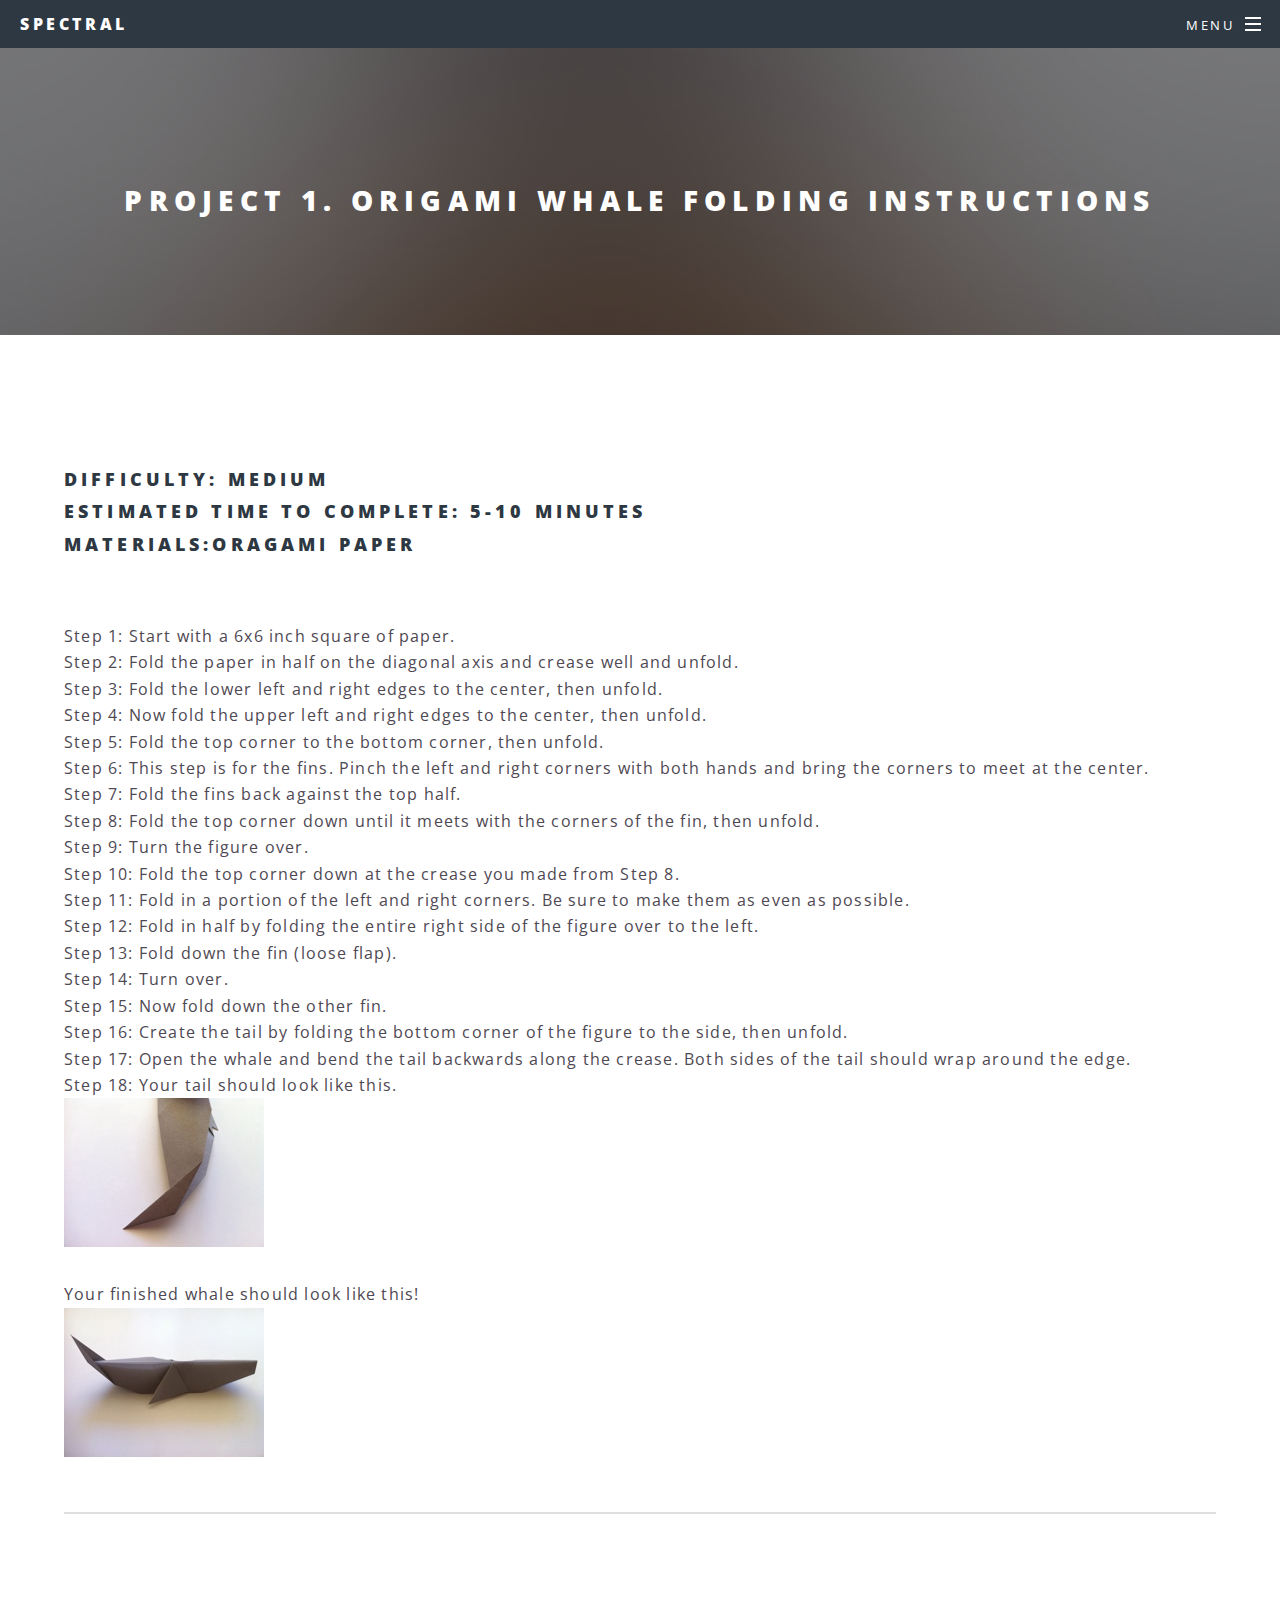
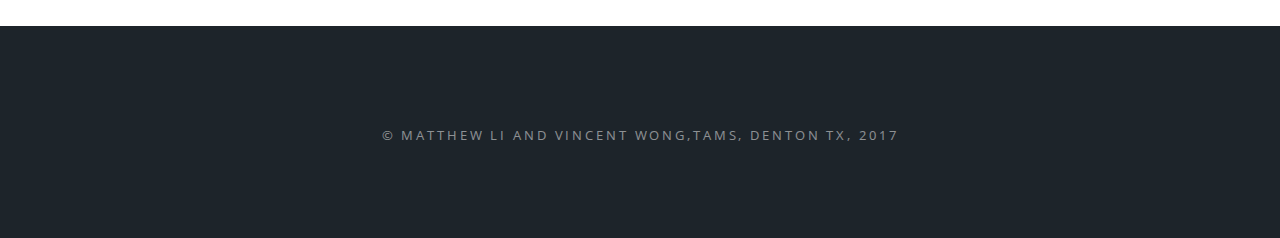
==== project1.html @ 9d2336a2 "plswork" ====
<!DOCTYPE HTML>

<html>
	<head>
		<title>Project 1</title>
		<meta charset="utf-8" />
		<meta name="viewport" content="width=device-width, initial-scale=1" />
		<!--[if lte IE 8]><script src="assets/js/ie/html5shiv.js"></script><![endif]-->
		<link rel="stylesheet" href="assets/css/main.css" />
		<!--[if lte IE 8]><link rel="stylesheet" href="assets/css/ie8.css" /><![endif]-->
		<!--[if lte IE 9]><link rel="stylesheet" href="assets/css/ie9.css" /><![endif]-->
	</head>
	<body>

		<!-- Page Wrapper -->
			<div id="page-wrapper">

				<!-- Header -->
					<header id="header">
						<h1><a href="index.html">Spectral</a></h1>
						<nav id="nav">
							<ul>
								<li class="special">
									<a href="#menu" class="menuToggle"><span>Menu</span></a>
									<div id="menu">
										<ul>
											<li><a href="index.html">Home</a></li>
											<li><a href="project1.html">project 1</a></li>
											<li><a href="project2.html">project 2</a></li>
											<li><a href="project3.html">project 3</a></li>
											<li><a href="project4.html">project 4</a></li>
											<li><a href="project5.html">project 5</a></li>
										</ul>
									</div>
								</li>
							</ul>
						</nav>
					</header>

				<!-- Main -->
					<article id="main">
						<header>
							<h2>Project 1. Origami Whale Folding Instructions</h2>
							
						</header>
						<section class="wrapper style5">
							<div class="inner">

								<h3><p> 
						<br>Difficulty: Medium 
						<br>Estimated time to Complete: 5-10 Minutes
						<br>Materials:Oragami Paper</p></h3>
								
						<br>Step 1: Start with a 6x6 inch square of paper. 
						<br>Step 2: Fold the paper in half on the diagonal axis and crease well and unfold.
						<br>Step 3: Fold the lower left and right edges to the center, then unfold.
						<br>Step 4: Now fold the upper left and right edges to the center, then unfold.
						<br>Step 5: Fold the top corner to the bottom corner, then unfold.
						<br>Step 6: This step is for the fins. Pinch the left and right corners with both hands and bring the corners to meet at the center.
						<br>Step 7: Fold the fins back against the top half.
						<br>Step 8: Fold the top corner down until it meets with the corners of the fin, then unfold.
						<br>Step 9: Turn the figure over.
						<br>Step 10: Fold the top corner down at the crease you made from Step 8.
						<br>Step 11: Fold in a portion of the left and right corners. Be sure to make them as even as possible.
						<br>Step 12: Fold in half by folding the entire right side of the figure over to the left.
						<br>Step 13: Fold down the fin (loose flap).
						<br>Step 14: Turn over.
						<br>Step 15: Now fold down the other fin.
						<br>Step 16: Create the tail by folding the bottom corner of the figure to the side, then unfold.
						<br>Step 17:  Open the whale and bend the tail backwards along the crease. Both sides of the tail should wrap around the edge.
						<br>Step 18: Your tail should look like this.
						<br><img src="images/whale18.png"></br>
						<br>Your finished whale should look like this!
						<br><img src="images/whale19.png">
</p>

								<hr />

								
							</div>
						</section>
					</article>

				<!-- Footer -->
					<footer id="footer">
						
						<ul class="copyright">
							<li>&copy; Matthew Li and Vincent Wong,TAMS, Denton TX, 2017</li>
						</ul>
					</footer>

			</div>

		<!-- Scripts -->
			<script src="assets/js/jquery.min.js"></script>
			<script src="assets/js/jquery.scrollex.min.js"></script>
			<script src="assets/js/jquery.scrolly.min.js"></script>
			<script src="assets/js/skel.min.js"></script>
			<script src="assets/js/util.js"></script>
			<!--[if lte IE 8]><script src="assets/js/ie/respond.min.js"></script><![endif]-->
			<script src="assets/js/main.js"></script>

	</body>
</html>
---- assets/css/main.css ----
@import url(font-awesome.min.css);
@import url("https://fonts.googleapis.com/css?family=Open+Sans:400,400italic,600,600italic,800,800italic");

/*
	Spectral by HTML5 UP
	html5up.net | @ajlkn
	Free for personal and commercial use under the CCA 3.0 license (html5up.net/license)
*/

/* Reset */

	html, body, div, span, applet, object, iframe, h1, h2, h3, h4, h5, h6, p, blockquote, pre, a, abbr, acronym, address, big, cite, code, del, dfn, em, img, ins, kbd, q, s, samp, small, strike, strong, sub, sup, tt, var, b, u, i, center, dl, dt, dd, ol, ul, li, fieldset, form, label, legend, table, caption, tbody, tfoot, thead, tr, th, td, article, aside, canvas, details, embed, figure, figcaption, footer, header, hgroup, menu, nav, output, ruby, section, summary, time, mark, audio, video {
		margin: 0;
		padding: 0;
		border: 0;
		font-size: 100%;
		font: inherit;
		vertical-align: baseline;
	}

	article, aside, details, figcaption, figure, footer, header, hgroup, menu, nav, section {
		display: block;
	}

	body {
		line-height: 1;
	}

	ol, ul {
		list-style: none;
	}

	blockquote, q {
		quotes: none;
	}

	blockquote:before, blockquote:after, q:before, q:after {
		content: '';
		content: none;
	}

	table {
		border-collapse: collapse;
		border-spacing: 0;
	}

	body {
		-webkit-text-size-adjust: none;
	}

/* Box Model */

	*, *:before, *:after {
		-moz-box-sizing: border-box;
		-webkit-box-sizing: border-box;
		box-sizing: border-box;
	}

/* Grid */

	.row {
		border-bottom: solid 1px transparent;
		-moz-box-sizing: border-box;
		-webkit-box-sizing: border-box;
		box-sizing: border-box;
	}

	.row > * {
		float: left;
		-moz-box-sizing: border-box;
		-webkit-box-sizing: border-box;
		box-sizing: border-box;
	}

	.row:after, .row:before {
		content: '';
		display: block;
		clear: both;
		height: 0;
	}

	.row.uniform > * > :first-child {
		margin-top: 0;
	}

	.row.uniform > * > :last-child {
		margin-bottom: 0;
	}

	.row.\30 \25 > * {
		padding: 0 0 0 0em;
	}

	.row.\30 \25 {
		margin: 0 0 -1px 0em;
	}

	.row.uniform.\30 \25 > * {
		padding: 0em 0 0 0em;
	}

	.row.uniform.\30 \25 {
		margin: 0em 0 -1px 0em;
	}

	.row > * {
		padding: 0 0 0 1.5em;
	}

	.row {
		margin: 0 0 -1px -1.5em;
	}

	.row.uniform > * {
		padding: 1.5em 0 0 1.5em;
	}

	.row.uniform {
		margin: -1.5em 0 -1px -1.5em;
	}

	.row.\32 00\25 > * {
		padding: 0 0 0 3em;
	}

	.row.\32 00\25 {
		margin: 0 0 -1px -3em;
	}

	.row.uniform.\32 00\25 > * {
		padding: 3em 0 0 3em;
	}

	.row.uniform.\32 00\25 {
		margin: -3em 0 -1px -3em;
	}

	.row.\31 50\25 > * {
		padding: 0 0 0 2.25em;
	}

	.row.\31 50\25 {
		margin: 0 0 -1px -2.25em;
	}

	.row.uniform.\31 50\25 > * {
		padding: 2.25em 0 0 2.25em;
	}

	.row.uniform.\31 50\25 {
		margin: -2.25em 0 -1px -2.25em;
	}

	.row.\35 0\25 > * {
		padding: 0 0 0 0.75em;
	}

	.row.\35 0\25 {
		margin: 0 0 -1px -0.75em;
	}

	.row.uniform.\35 0\25 > * {
		padding: 0.75em 0 0 0.75em;
	}

	.row.uniform.\35 0\25 {
		margin: -0.75em 0 -1px -0.75em;
	}

	.row.\32 5\25 > * {
		padding: 0 0 0 0.375em;
	}

	.row.\32 5\25 {
		margin: 0 0 -1px -0.375em;
	}

	.row.uniform.\32 5\25 > * {
		padding: 0.375em 0 0 0.375em;
	}

	.row.uniform.\32 5\25 {
		margin: -0.375em 0 -1px -0.375em;
	}

	.\31 2u, .\31 2u\24 {
		width: 100%;
		clear: none;
		margin-left: 0;
	}

	.\31 1u, .\31 1u\24 {
		width: 91.6666666667%;
		clear: none;
		margin-left: 0;
	}

	.\31 0u, .\31 0u\24 {
		width: 83.3333333333%;
		clear: none;
		margin-left: 0;
	}

	.\39 u, .\39 u\24 {
		width: 75%;
		clear: none;
		margin-left: 0;
	}

	.\38 u, .\38 u\24 {
		width: 66.6666666667%;
		clear: none;
		margin-left: 0;
	}

	.\37 u, .\37 u\24 {
		width: 58.3333333333%;
		clear: none;
		margin-left: 0;
	}

	.\36 u, .\36 u\24 {
		width: 50%;
		clear: none;
		margin-left: 0;
	}

	.\35 u, .\35 u\24 {
		width: 41.6666666667%;
		clear: none;
		margin-left: 0;
	}

	.\34 u, .\34 u\24 {
		width: 33.3333333333%;
		clear: none;
		margin-left: 0;
	}

	.\33 u, .\33 u\24 {
		width: 25%;
		clear: none;
		margin-left: 0;
	}

	.\32 u, .\32 u\24 {
		width: 16.6666666667%;
		clear: none;
		margin-left: 0;
	}

	.\31 u, .\31 u\24 {
		width: 8.3333333333%;
		clear: none;
		margin-left: 0;
	}

	.\31 2u\24 + *,
	.\31 1u\24 + *,
	.\31 0u\24 + *,
	.\39 u\24 + *,
	.\38 u\24 + *,
	.\37 u\24 + *,
	.\36 u\24 + *,
	.\35 u\24 + *,
	.\34 u\24 + *,
	.\33 u\24 + *,
	.\32 u\24 + *,
	.\31 u\24 + * {
		clear: left;
	}

	.\-11u {
		margin-left: 91.66667%;
	}

	.\-10u {
		margin-left: 83.33333%;
	}

	.\-9u {
		margin-left: 75%;
	}

	.\-8u {
		margin-left: 66.66667%;
	}

	.\-7u {
		margin-left: 58.33333%;
	}

	.\-6u {
		margin-left: 50%;
	}

	.\-5u {
		margin-left: 41.66667%;
	}

	.\-4u {
		margin-left: 33.33333%;
	}

	.\-3u {
		margin-left: 25%;
	}

	.\-2u {
		margin-left: 16.66667%;
	}

	.\-1u {
		margin-left: 8.33333%;
	}

	@media screen and (max-width: 1680px) {

		.row > * {
			padding: 0 0 0 1.5em;
		}

		.row {
			margin: 0 0 -1px -1.5em;
		}

		.row.uniform > * {
			padding: 1.5em 0 0 1.5em;
		}

		.row.uniform {
			margin: -1.5em 0 -1px -1.5em;
		}

		.row.\32 00\25 > * {
			padding: 0 0 0 3em;
		}

		.row.\32 00\25 {
			margin: 0 0 -1px -3em;
		}

		.row.uniform.\32 00\25 > * {
			padding: 3em 0 0 3em;
		}

		.row.uniform.\32 00\25 {
			margin: -3em 0 -1px -3em;
		}

		.row.\31 50\25 > * {
			padding: 0 0 0 2.25em;
		}

		.row.\31 50\25 {
			margin: 0 0 -1px -2.25em;
		}

		.row.uniform.\31 50\25 > * {
			padding: 2.25em 0 0 2.25em;
		}

		.row.uniform.\31 50\25 {
			margin: -2.25em 0 -1px -2.25em;
		}

		.row.\35 0\25 > * {
			padding: 0 0 0 0.75em;
		}

		.row.\35 0\25 {
			margin: 0 0 -1px -0.75em;
		}

		.row.uniform.\35 0\25 > * {
			padding: 0.75em 0 0 0.75em;
		}

		.row.uniform.\35 0\25 {
			margin: -0.75em 0 -1px -0.75em;
		}

		.row.\32 5\25 > * {
			padding: 0 0 0 0.375em;
		}

		.row.\32 5\25 {
			margin: 0 0 -1px -0.375em;
		}

		.row.uniform.\32 5\25 > * {
			padding: 0.375em 0 0 0.375em;
		}

		.row.uniform.\32 5\25 {
			margin: -0.375em 0 -1px -0.375em;
		}

		.\31 2u\28xlarge\29, .\31 2u\24\28xlarge\29 {
			width: 100%;
			clear: none;
			margin-left: 0;
		}

		.\31 1u\28xlarge\29, .\31 1u\24\28xlarge\29 {
			width: 91.6666666667%;
			clear: none;
			margin-left: 0;
		}

		.\31 0u\28xlarge\29, .\31 0u\24\28xlarge\29 {
			width: 83.3333333333%;
			clear: none;
			margin-left: 0;
		}

		.\39 u\28xlarge\29, .\39 u\24\28xlarge\29 {
			width: 75%;
			clear: none;
			margin-left: 0;
		}

		.\38 u\28xlarge\29, .\38 u\24\28xlarge\29 {
			width: 66.6666666667%;
			clear: none;
			margin-left: 0;
		}

		.\37 u\28xlarge\29, .\37 u\24\28xlarge\29 {
			width: 58.3333333333%;
			clear: none;
			margin-left: 0;
		}

		.\36 u\28xlarge\29, .\36 u\24\28xlarge\29 {
			width: 50%;
			clear: none;
			margin-left: 0;
		}

		.\35 u\28xlarge\29, .\35 u\24\28xlarge\29 {
			width: 41.6666666667%;
			clear: none;
			margin-left: 0;
		}

		.\34 u\28xlarge\29, .\34 u\24\28xlarge\29 {
			width: 33.3333333333%;
			clear: none;
			margin-left: 0;
		}

		.\33 u\28xlarge\29, .\33 u\24\28xlarge\29 {
			width: 25%;
			clear: none;
			margin-left: 0;
		}

		.\32 u\28xlarge\29, .\32 u\24\28xlarge\29 {
			width: 16.6666666667%;
			clear: none;
			margin-left: 0;
		}

		.\31 u\28xlarge\29, .\31 u\24\28xlarge\29 {
			width: 8.3333333333%;
			clear: none;
			margin-left: 0;
		}

		.\31 2u\24\28xlarge\29 + *,
		.\31 1u\24\28xlarge\29 + *,
		.\31 0u\24\28xlarge\29 + *,
		.\39 u\24\28xlarge\29 + *,
		.\38 u\24\28xlarge\29 + *,
		.\37 u\24\28xlarge\29 + *,
		.\36 u\24\28xlarge\29 + *,
		.\35 u\24\28xlarge\29 + *,
		.\34 u\24\28xlarge\29 + *,
		.\33 u\24\28xlarge\29 + *,
		.\32 u\24\28xlarge\29 + *,
		.\31 u\24\28xlarge\29 + * {
			clear: left;
		}

		.\-11u\28xlarge\29 {
			margin-left: 91.66667%;
		}

		.\-10u\28xlarge\29 {
			margin-left: 83.33333%;
		}

		.\-9u\28xlarge\29 {
			margin-left: 75%;
		}

		.\-8u\28xlarge\29 {
			margin-left: 66.66667%;
		}

		.\-7u\28xlarge\29 {
			margin-left: 58.33333%;
		}

		.\-6u\28xlarge\29 {
			margin-left: 50%;
		}

		.\-5u\28xlarge\29 {
			margin-left: 41.66667%;
		}

		.\-4u\28xlarge\29 {
			margin-left: 33.33333%;
		}

		.\-3u\28xlarge\29 {
			margin-left: 25%;
		}

		.\-2u\28xlarge\29 {
			margin-left: 16.66667%;
		}

		.\-1u\28xlarge\29 {
			margin-left: 8.33333%;
		}

	}

	@media screen and (max-width: 1280px) {

		.row > * {
			padding: 0 0 0 1.5em;
		}

		.row {
			margin: 0 0 -1px -1.5em;
		}

		.row.uniform > * {
			padding: 1.5em 0 0 1.5em;
		}

		.row.uniform {
			margin: -1.5em 0 -1px -1.5em;
		}

		.row.\32 00\25 > * {
			padding: 0 0 0 3em;
		}

		.row.\32 00\25 {
			margin: 0 0 -1px -3em;
		}

		.row.uniform.\32 00\25 > * {
			padding: 3em 0 0 3em;
		}

		.row.uniform.\32 00\25 {
			margin: -3em 0 -1px -3em;
		}

		.row.\31 50\25 > * {
			padding: 0 0 0 2.25em;
		}

		.row.\31 50\25 {
			margin: 0 0 -1px -2.25em;
		}

		.row.uniform.\31 50\25 > * {
			padding: 2.25em 0 0 2.25em;
		}

		.row.uniform.\31 50\25 {
			margin: -2.25em 0 -1px -2.25em;
		}

		.row.\35 0\25 > * {
			padding: 0 0 0 0.75em;
		}

		.row.\35 0\25 {
			margin: 0 0 -1px -0.75em;
		}

		.row.uniform.\35 0\25 > * {
			padding: 0.75em 0 0 0.75em;
		}

		.row.uniform.\35 0\25 {
			margin: -0.75em 0 -1px -0.75em;
		}

		.row.\32 5\25 > * {
			padding: 0 0 0 0.375em;
		}

		.row.\32 5\25 {
			margin: 0 0 -1px -0.375em;
		}

		.row.uniform.\32 5\25 > * {
			padding: 0.375em 0 0 0.375em;
		}

		.row.uniform.\32 5\25 {
			margin: -0.375em 0 -1px -0.375em;
		}

		.\31 2u\28large\29, .\31 2u\24\28large\29 {
			width: 100%;
			clear: none;
			margin-left: 0;
		}

		.\31 1u\28large\29, .\31 1u\24\28large\29 {
			width: 91.6666666667%;
			clear: none;
			margin-left: 0;
		}

		.\31 0u\28large\29, .\31 0u\24\28large\29 {
			width: 83.3333333333%;
			clear: none;
			margin-left: 0;
		}

		.\39 u\28large\29, .\39 u\24\28large\29 {
			width: 75%;
			clear: none;
			margin-left: 0;
		}

		.\38 u\28large\29, .\38 u\24\28large\29 {
			width: 66.6666666667%;
			clear: none;
			margin-left: 0;
		}

		.\37 u\28large\29, .\37 u\24\28large\29 {
			width: 58.3333333333%;
			clear: none;
			margin-left: 0;
		}

		.\36 u\28large\29, .\36 u\24\28large\29 {
			width: 50%;
			clear: none;
			margin-left: 0;
		}

		.\35 u\28large\29, .\35 u\24\28large\29 {
			width: 41.6666666667%;
			clear: none;
			margin-left: 0;
		}

		.\34 u\28large\29, .\34 u\24\28large\29 {
			width: 33.3333333333%;
			clear: none;
			margin-left: 0;
		}

		.\33 u\28large\29, .\33 u\24\28large\29 {
			width: 25%;
			clear: none;
			margin-left: 0;
		}

		.\32 u\28large\29, .\32 u\24\28large\29 {
			width: 16.6666666667%;
			clear: none;
			margin-left: 0;
		}

		.\31 u\28large\29, .\31 u\24\28large\29 {
			width: 8.3333333333%;
			clear: none;
			margin-left: 0;
		}

		.\31 2u\24\28large\29 + *,
		.\31 1u\24\28large\29 + *,
		.\31 0u\24\28large\29 + *,
		.\39 u\24\28large\29 + *,
		.\38 u\24\28large\29 + *,
		.\37 u\24\28large\29 + *,
		.\36 u\24\28large\29 + *,
		.\35 u\24\28large\29 + *,
		.\34 u\24\28large\29 + *,
		.\33 u\24\28large\29 + *,
		.\32 u\24\28large\29 + *,
		.\31 u\24\28large\29 + * {
			clear: left;
		}

		.\-11u\28large\29 {
			margin-left: 91.66667%;
		}

		.\-10u\28large\29 {
			margin-left: 83.33333%;
		}

		.\-9u\28large\29 {
			margin-left: 75%;
		}

		.\-8u\28large\29 {
			margin-left: 66.66667%;
		}

		.\-7u\28large\29 {
			margin-left: 58.33333%;
		}

		.\-6u\28large\29 {
			margin-left: 50%;
		}

		.\-5u\28large\29 {
			margin-left: 41.66667%;
		}

		.\-4u\28large\29 {
			margin-left: 33.33333%;
		}

		.\-3u\28large\29 {
			margin-left: 25%;
		}

		.\-2u\28large\29 {
			margin-left: 16.66667%;
		}

		.\-1u\28large\29 {
			margin-left: 8.33333%;
		}

	}

	@media screen and (max-width: 980px) {

		.row > * {
			padding: 0 0 0 1.5em;
		}

		.row {
			margin: 0 0 -1px -1.5em;
		}

		.row.uniform > * {
			padding: 1.5em 0 0 1.5em;
		}

		.row.uniform {
			margin: -1.5em 0 -1px -1.5em;
		}

		.row.\32 00\25 > * {
			padding: 0 0 0 3em;
		}

		.row.\32 00\25 {
			margin: 0 0 -1px -3em;
		}

		.row.uniform.\32 00\25 > * {
			padding: 3em 0 0 3em;
		}

		.row.uniform.\32 00\25 {
			margin: -3em 0 -1px -3em;
		}

		.row.\31 50\25 > * {
			padding: 0 0 0 2.25em;
		}

		.row.\31 50\25 {
			margin: 0 0 -1px -2.25em;
		}

		.row.uniform.\31 50\25 > * {
			padding: 2.25em 0 0 2.25em;
		}

		.row.uniform.\31 50\25 {
			margin: -2.25em 0 -1px -2.25em;
		}

		.row.\35 0\25 > * {
			padding: 0 0 0 0.75em;
		}

		.row.\35 0\25 {
			margin: 0 0 -1px -0.75em;
		}

		.row.uniform.\35 0\25 > * {
			padding: 0.75em 0 0 0.75em;
		}

		.row.uniform.\35 0\25 {
			margin: -0.75em 0 -1px -0.75em;
		}

		.row.\32 5\25 > * {
			padding: 0 0 0 0.375em;
		}

		.row.\32 5\25 {
			margin: 0 0 -1px -0.375em;
		}

		.row.uniform.\32 5\25 > * {
			padding: 0.375em 0 0 0.375em;
		}

		.row.uniform.\32 5\25 {
			margin: -0.375em 0 -1px -0.375em;
		}

		.\31 2u\28medium\29, .\31 2u\24\28medium\29 {
			width: 100%;
			clear: none;
			margin-left: 0;
		}

		.\31 1u\28medium\29, .\31 1u\24\28medium\29 {
			width: 91.6666666667%;
			clear: none;
			margin-left: 0;
		}

		.\31 0u\28medium\29, .\31 0u\24\28medium\29 {
			width: 83.3333333333%;
			clear: none;
			margin-left: 0;
		}

		.\39 u\28medium\29, .\39 u\24\28medium\29 {
			width: 75%;
			clear: none;
			margin-left: 0;
		}

		.\38 u\28medium\29, .\38 u\24\28medium\29 {
			width: 66.6666666667%;
			clear: none;
			margin-left: 0;
		}

		.\37 u\28medium\29, .\37 u\24\28medium\29 {
			width: 58.3333333333%;
			clear: none;
			margin-left: 0;
		}

		.\36 u\28medium\29, .\36 u\24\28medium\29 {
			width: 50%;
			clear: none;
			margin-left: 0;
		}

		.\35 u\28medium\29, .\35 u\24\28medium\29 {
			width: 41.6666666667%;
			clear: none;
			margin-left: 0;
		}

		.\34 u\28medium\29, .\34 u\24\28medium\29 {
			width: 33.3333333333%;
			clear: none;
			margin-left: 0;
		}

		.\33 u\28medium\29, .\33 u\24\28medium\29 {
			width: 25%;
			clear: none;
			margin-left: 0;
		}

		.\32 u\28medium\29, .\32 u\24\28medium\29 {
			width: 16.6666666667%;
			clear: none;
			margin-left: 0;
		}

		.\31 u\28medium\29, .\31 u\24\28medium\29 {
			width: 8.3333333333%;
			clear: none;
			margin-left: 0;
		}

		.\31 2u\24\28medium\29 + *,
		.\31 1u\24\28medium\29 + *,
		.\31 0u\24\28medium\29 + *,
		.\39 u\24\28medium\29 + *,
		.\38 u\24\28medium\29 + *,
		.\37 u\24\28medium\29 + *,
		.\36 u\24\28medium\29 + *,
		.\35 u\24\28medium\29 + *,
		.\34 u\24\28medium\29 + *,
		.\33 u\24\28medium\29 + *,
		.\32 u\24\28medium\29 + *,
		.\31 u\24\28medium\29 + * {
			clear: left;
		}

		.\-11u\28medium\29 {
			margin-left: 91.66667%;
		}

		.\-10u\28medium\29 {
			margin-left: 83.33333%;
		}

		.\-9u\28medium\29 {
			margin-left: 75%;
		}

		.\-8u\28medium\29 {
			margin-left: 66.66667%;
		}

		.\-7u\28medium\29 {
			margin-left: 58.33333%;
		}

		.\-6u\28medium\29 {
			margin-left: 50%;
		}

		.\-5u\28medium\29 {
			margin-left: 41.66667%;
		}

		.\-4u\28medium\29 {
			margin-left: 33.33333%;
		}

		.\-3u\28medium\29 {
			margin-left: 25%;
		}

		.\-2u\28medium\29 {
			margin-left: 16.66667%;
		}

		.\-1u\28medium\29 {
			margin-left: 8.33333%;
		}

	}

	@media screen and (max-width: 736px) {

		.row > * {
			padding: 0 0 0 1.5em;
		}

		.row {
			margin: 0 0 -1px -1.5em;
		}

		.row.uniform > * {
			padding: 1.5em 0 0 1.5em;
		}

		.row.uniform {
			margin: -1.5em 0 -1px -1.5em;
		}

		.row.\32 00\25 > * {
			padding: 0 0 0 3em;
		}

		.row.\32 00\25 {
			margin: 0 0 -1px -3em;
		}

		.row.uniform.\32 00\25 > * {
			padding: 3em 0 0 3em;
		}

		.row.uniform.\32 00\25 {
			margin: -3em 0 -1px -3em;
		}

		.row.\31 50\25 > * {
			padding: 0 0 0 2.25em;
		}

		.row.\31 50\25 {
			margin: 0 0 -1px -2.25em;
		}

		.row.uniform.\31 50\25 > * {
			padding: 2.25em 0 0 2.25em;
		}

		.row.uniform.\31 50\25 {
			margin: -2.25em 0 -1px -2.25em;
		}

		.row.\35 0\25 > * {
			padding: 0 0 0 0.75em;
		}

		.row.\35 0\25 {
			margin: 0 0 -1px -0.75em;
		}

		.row.uniform.\35 0\25 > * {
			padding: 0.75em 0 0 0.75em;
		}

		.row.uniform.\35 0\25 {
			margin: -0.75em 0 -1px -0.75em;
		}

		.row.\32 5\25 > * {
			padding: 0 0 0 0.375em;
		}

		.row.\32 5\25 {
			margin: 0 0 -1px -0.375em;
		}

		.row.uniform.\32 5\25 > * {
			padding: 0.375em 0 0 0.375em;
		}

		.row.uniform.\32 5\25 {
			margin: -0.375em 0 -1px -0.375em;
		}

		.\31 2u\28small\29, .\31 2u\24\28small\29 {
			width: 100%;
			clear: none;
			margin-left: 0;
		}

		.\31 1u\28small\29, .\31 1u\24\28small\29 {
			width: 91.6666666667%;
			clear: none;
			margin-left: 0;
		}

		.\31 0u\28small\29, .\31 0u\24\28small\29 {
			width: 83.3333333333%;
			clear: none;
			margin-left: 0;
		}

		.\39 u\28small\29, .\39 u\24\28small\29 {
			width: 75%;
			clear: none;
			margin-left: 0;
		}

		.\38 u\28small\29, .\38 u\24\28small\29 {
			width: 66.6666666667%;
			clear: none;
			margin-left: 0;
		}

		.\37 u\28small\29, .\37 u\24\28small\29 {
			width: 58.3333333333%;
			clear: none;
			margin-left: 0;
		}

		.\36 u\28small\29, .\36 u\24\28small\29 {
			width: 50%;
			clear: none;
			margin-left: 0;
		}

		.\35 u\28small\29, .\35 u\24\28small\29 {
			width: 41.6666666667%;
			clear: none;
			margin-left: 0;
		}

		.\34 u\28small\29, .\34 u\24\28small\29 {
			width: 33.3333333333%;
			clear: none;
			margin-left: 0;
		}

		.\33 u\28small\29, .\33 u\24\28small\29 {
			width: 25%;
			clear: none;
			margin-left: 0;
		}

		.\32 u\28small\29, .\32 u\24\28small\29 {
			width: 16.6666666667%;
			clear: none;
			margin-left: 0;
		}

		.\31 u\28small\29, .\31 u\24\28small\29 {
			width: 8.3333333333%;
			clear: none;
			margin-left: 0;
		}

		.\31 2u\24\28small\29 + *,
		.\31 1u\24\28small\29 + *,
		.\31 0u\24\28small\29 + *,
		.\39 u\24\28small\29 + *,
		.\38 u\24\28small\29 + *,
		.\37 u\24\28small\29 + *,
		.\36 u\24\28small\29 + *,
		.\35 u\24\28small\29 + *,
		.\34 u\24\28small\29 + *,
		.\33 u\24\28small\29 + *,
		.\32 u\24\28small\29 + *,
		.\31 u\24\28small\29 + * {
			clear: left;
		}

		.\-11u\28small\29 {
			margin-left: 91.66667%;
		}

		.\-10u\28small\29 {
			margin-left: 83.33333%;
		}

		.\-9u\28small\29 {
			margin-left: 75%;
		}

		.\-8u\28small\29 {
			margin-left: 66.66667%;
		}

		.\-7u\28small\29 {
			margin-left: 58.33333%;
		}

		.\-6u\28small\29 {
			margin-left: 50%;
		}

		.\-5u\28small\29 {
			margin-left: 41.66667%;
		}

		.\-4u\28small\29 {
			margin-left: 33.33333%;
		}

		.\-3u\28small\29 {
			margin-left: 25%;
		}

		.\-2u\28small\29 {
			margin-left: 16.66667%;
		}

		.\-1u\28small\29 {
			margin-left: 8.33333%;
		}

	}

	@media screen and (max-width: 480px) {

		.row > * {
			padding: 0 0 0 1.5em;
		}

		.row {
			margin: 0 0 -1px -1.5em;
		}

		.row.uniform > * {
			padding: 1.5em 0 0 1.5em;
		}

		.row.uniform {
			margin: -1.5em 0 -1px -1.5em;
		}

		.row.\32 00\25 > * {
			padding: 0 0 0 3em;
		}

		.row.\32 00\25 {
			margin: 0 0 -1px -3em;
		}

		.row.uniform.\32 00\25 > * {
			padding: 3em 0 0 3em;
		}

		.row.uniform.\32 00\25 {
			margin: -3em 0 -1px -3em;
		}

		.row.\31 50\25 > * {
			padding: 0 0 0 2.25em;
		}

		.row.\31 50\25 {
			margin: 0 0 -1px -2.25em;
		}

		.row.uniform.\31 50\25 > * {
			padding: 2.25em 0 0 2.25em;
		}

		.row.uniform.\31 50\25 {
			margin: -2.25em 0 -1px -2.25em;
		}

		.row.\35 0\25 > * {
			padding: 0 0 0 0.75em;
		}

		.row.\35 0\25 {
			margin: 0 0 -1px -0.75em;
		}

		.row.uniform.\35 0\25 > * {
			padding: 0.75em 0 0 0.75em;
		}

		.row.uniform.\35 0\25 {
			margin: -0.75em 0 -1px -0.75em;
		}

		.row.\32 5\25 > * {
			padding: 0 0 0 0.375em;
		}

		.row.\32 5\25 {
			margin: 0 0 -1px -0.375em;
		}

		.row.uniform.\32 5\25 > * {
			padding: 0.375em 0 0 0.375em;
		}

		.row.uniform.\32 5\25 {
			margin: -0.375em 0 -1px -0.375em;
		}

		.\31 2u\28xsmall\29, .\31 2u\24\28xsmall\29 {
			width: 100%;
			clear: none;
			margin-left: 0;
		}

		.\31 1u\28xsmall\29, .\31 1u\24\28xsmall\29 {
			width: 91.6666666667%;
			clear: none;
			margin-left: 0;
		}

		.\31 0u\28xsmall\29, .\31 0u\24\28xsmall\29 {
			width: 83.3333333333%;
			clear: none;
			margin-left: 0;
		}

		.\39 u\28xsmall\29, .\39 u\24\28xsmall\29 {
			width: 75%;
			clear: none;
			margin-left: 0;
		}

		.\38 u\28xsmall\29, .\38 u\24\28xsmall\29 {
			width: 66.6666666667%;
			clear: none;
			margin-left: 0;
		}

		.\37 u\28xsmall\29, .\37 u\24\28xsmall\29 {
			width: 58.3333333333%;
			clear: none;
			margin-left: 0;
		}

		.\36 u\28xsmall\29, .\36 u\24\28xsmall\29 {
			width: 50%;
			clear: none;
			margin-left: 0;
		}

		.\35 u\28xsmall\29, .\35 u\24\28xsmall\29 {
			width: 41.6666666667%;
			clear: none;
			margin-left: 0;
		}

		.\34 u\28xsmall\29, .\34 u\24\28xsmall\29 {
			width: 33.3333333333%;
			clear: none;
			margin-left: 0;
		}

		.\33 u\28xsmall\29, .\33 u\24\28xsmall\29 {
			width: 25%;
			clear: none;
			margin-left: 0;
		}

		.\32 u\28xsmall\29, .\32 u\24\28xsmall\29 {
			width: 16.6666666667%;
			clear: none;
			margin-left: 0;
		}

		.\31 u\28xsmall\29, .\31 u\24\28xsmall\29 {
			width: 8.3333333333%;
			clear: none;
			margin-left: 0;
		}

		.\31 2u\24\28xsmall\29 + *,
		.\31 1u\24\28xsmall\29 + *,
		.\31 0u\24\28xsmall\29 + *,
		.\39 u\24\28xsmall\29 + *,
		.\38 u\24\28xsmall\29 + *,
		.\37 u\24\28xsmall\29 + *,
		.\36 u\24\28xsmall\29 + *,
		.\35 u\24\28xsmall\29 + *,
		.\34 u\24\28xsmall\29 + *,
		.\33 u\24\28xsmall\29 + *,
		.\32 u\24\28xsmall\29 + *,
		.\31 u\24\28xsmall\29 + * {
			clear: left;
		}

		.\-11u\28xsmall\29 {
			margin-left: 91.66667%;
		}

		.\-10u\28xsmall\29 {
			margin-left: 83.33333%;
		}

		.\-9u\28xsmall\29 {
			margin-left: 75%;
		}

		.\-8u\28xsmall\29 {
			margin-left: 66.66667%;
		}

		.\-7u\28xsmall\29 {
			margin-left: 58.33333%;
		}

		.\-6u\28xsmall\29 {
			margin-left: 50%;
		}

		.\-5u\28xsmall\29 {
			margin-left: 41.66667%;
		}

		.\-4u\28xsmall\29 {
			margin-left: 33.33333%;
		}

		.\-3u\28xsmall\29 {
			margin-left: 25%;
		}

		.\-2u\28xsmall\29 {
			margin-left: 16.66667%;
		}

		.\-1u\28xsmall\29 {
			margin-left: 8.33333%;
		}

	}

/* Basic */

	@-ms-viewport {
		width: device-width;
	}

	body {
		background: #2e3842;
	}

		body.is-loading *, body.is-loading *:before, body.is-loading *:after {
			-moz-animation: none !important;
			-webkit-animation: none !important;
			-ms-animation: none !important;
			animation: none !important;
			-moz-transition: none !important;
			-webkit-transition: none !important;
			-ms-transition: none !important;
			transition: none !important;
		}

	body, input, select, textarea {
		color: #fff;
		font-family: "Open Sans", Helvetica, sans-serif;
		font-size: 15pt;
		font-weight: 400;
		letter-spacing: 0.075em;
		line-height: 1.65em;
	}

		@media screen and (max-width: 1680px) {

			body, input, select, textarea {
				font-size: 13pt;
			}

		}

		@media screen and (max-width: 1280px) {

			body, input, select, textarea {
				font-size: 12pt;
			}

		}

		@media screen and (max-width: 736px) {

			body, input, select, textarea {
				font-size: 11pt;
				letter-spacing: 0.0375em;
			}

		}

	a {
		-moz-transition: color 0.2s ease, border-bottom-color 0.2s ease;
		-webkit-transition: color 0.2s ease, border-bottom-color 0.2s ease;
		-ms-transition: color 0.2s ease, border-bottom-color 0.2s ease;
		transition: color 0.2s ease, border-bottom-color 0.2s ease;
		border-bottom: dotted 1px;
		color: inherit;
		text-decoration: none;
	}

		a:hover {
			border-bottom-color: transparent;
		}

	strong, b {
		color: #fff;
		font-weight: 600;
	}

	em, i {
		font-style: italic;
	}

	p {
		margin: 0 0 2em 0;
	}

	h1, h2, h3, h4, h5, h6 {
		color: #fff;
		font-weight: 800;
		letter-spacing: 0.225em;
		line-height: 1em;
		margin: 0 0 1em 0;
		text-transform: uppercase;
	}

		h1 a, h2 a, h3 a, h4 a, h5 a, h6 a {
			color: inherit;
			text-decoration: none;
		}

	h2 {
		font-size: 1.35em;
		line-height: 1.75em;
	}

		@media screen and (max-width: 736px) {

			h2 {
				font-size: 1.1em;
				line-height: 1.65em;
			}

		}

	h3 {
		font-size: 1.15em;
		line-height: 1.75em;
	}

		@media screen and (max-width: 736px) {

			h3 {
				font-size: 1em;
				line-height: 1.65em;
			}

		}

	h4 {
		font-size: 1em;
		line-height: 1.5em;
	}

	h5 {
		font-size: 0.8em;
		line-height: 1.5em;
	}

	h6 {
		font-size: 0.7em;
		line-height: 1.5em;
	}

	sub {
		font-size: 0.8em;
		position: relative;
		top: 0.5em;
	}

	sup {
		font-size: 0.8em;
		position: relative;
		top: -0.5em;
	}

	hr {
		border: 0;
		border-bottom: solid 2px #fff;
		margin: 3em 0;
	}

		hr.major {
			margin: 4.5em 0;
		}

	blockquote {
		border-left: solid 4px #fff;
		font-style: italic;
		margin: 0 0 2em 0;
		padding: 0.5em 0 0.5em 2em;
	}

	code {
		background: rgba(144, 144, 144, 0.25);
		border-radius: 3px;
		font-family: "Courier New", monospace;
		font-size: 0.9em;
		letter-spacing: 0;
		margin: 0 0.25em;
		padding: 0.25em 0.65em;
	}

	pre {
		-webkit-overflow-scrolling: touch;
		font-family: "Courier New", monospace;
		font-size: 0.9em;
		margin: 0 0 2em 0;
	}

		pre code {
			display: block;
			line-height: 1.75em;
			padding: 1em 1.5em;
			overflow-x: auto;
		}

	.align-left {
		text-align: left;
	}

	.align-center {
		text-align: center;
	}

	.align-right {
		text-align: right;
	}

/* Section/Article */

	section.special, article.special {
		text-align: center;
	}

	header p {
		color: rgba(255, 255, 255, 0.5);
		position: relative;
		top: -0.25em;
	}

	header h3 + p {
		font-size: 1.1em;
	}

	header h4 + p,
	header h5 + p,
	header h6 + p {
		font-size: 0.9em;
	}

	header.major {
		margin: 0 0 3.5em 0;
	}

		header.major h2, header.major h3, header.major h4, header.major h5, header.major h6 {
			border-bottom: solid 2px #fff;
			display: inline-block;
			padding-bottom: 1em;
			position: relative;
		}

			header.major h2:after, header.major h3:after, header.major h4:after, header.major h5:after, header.major h6:after {
				content: '';
				display: block;
				height: 1px;
			}

		header.major p {
			color: #fff;
			top: 0;
		}

		@media screen and (max-width: 736px) {

			header.major {
				margin: 0 0 2em 0;
			}

		}

	@media screen and (max-width: 980px) {

		header br {
			display: none;
		}

	}

/* Form */

	form {
		margin: 0 0 2em 0;
	}

	label {
		color: #fff;
		display: block;
		font-size: 0.9em;
		font-weight: 600;
		margin: 0 0 1em 0;
	}

	input[type="text"],
	input[type="password"],
	input[type="email"],
	select,
	textarea {
		-moz-appearance: none;
		-webkit-appearance: none;
		-ms-appearance: none;
		appearance: none;
		background: rgba(144, 144, 144, 0.25);
		border-radius: 3px;
		border: none;
		color: inherit;
		display: block;
		outline: 0;
		padding: 0 1em;
		text-decoration: none;
		width: 100%;
	}

		input[type="text"]:invalid,
		input[type="password"]:invalid,
		input[type="email"]:invalid,
		select:invalid,
		textarea:invalid {
			box-shadow: none;
		}

		input[type="text"]:focus,
		input[type="password"]:focus,
		input[type="email"]:focus,
		select:focus,
		textarea:focus {
			box-shadow: 0 0 0 2px #21b2a6;
		}

	.select-wrapper {
		text-decoration: none;
		display: block;
		position: relative;
	}

		.select-wrapper:before {
			-moz-osx-font-smoothing: grayscale;
			-webkit-font-smoothing: antialiased;
			font-family: FontAwesome;
			font-style: normal;
			font-weight: normal;
			text-transform: none !important;
		}

		.select-wrapper:before {
			-moz-pointer-events: none;
			-webkit-pointer-events: none;
			-ms-pointer-events: none;
			pointer-events: none;
			color: #fff;
			content: '\f078';
			display: block;
			height: 2.75em;
			line-height: 2.75em;
			position: absolute;
			right: 0;
			text-align: center;
			top: 0;
			width: 2.75em;
		}

		.select-wrapper select::-ms-expand {
			display: none;
		}

	input[type="text"],
	input[type="password"],
	input[type="email"],
	select {
		height: 2.75em;
	}

	textarea {
		padding: 0.75em 1em;
	}

	input[type="checkbox"],
	input[type="radio"] {
		-moz-appearance: none;
		-webkit-appearance: none;
		-ms-appearance: none;
		appearance: none;
		display: block;
		float: left;
		margin-right: -2em;
		opacity: 0;
		width: 1em;
		z-index: -1;
	}

		input[type="checkbox"] + label,
		input[type="radio"] + label {
			text-decoration: none;
			color: #fff;
			cursor: pointer;
			display: inline-block;
			font-size: 1em;
			font-weight: 400;
			padding-left: 2.4em;
			padding-right: 0.75em;
			position: relative;
		}

			input[type="checkbox"] + label:before,
			input[type="radio"] + label:before {
				-moz-osx-font-smoothing: grayscale;
				-webkit-font-smoothing: antialiased;
				font-family: FontAwesome;
				font-style: normal;
				font-weight: normal;
				text-transform: none !important;
			}

			input[type="checkbox"] + label:before,
			input[type="radio"] + label:before {
				background: rgba(144, 144, 144, 0.25);
				border-radius: 3px;
				content: '';
				display: inline-block;
				height: 1.65em;
				left: 0;
				line-height: 1.58125em;
				position: absolute;
				text-align: center;
				top: 0;
				width: 1.65em;
			}

		input[type="checkbox"]:checked + label:before,
		input[type="radio"]:checked + label:before {
			background: #2e3842;
			color: #fff;
			content: '\f00c';
		}

		input[type="checkbox"]:focus + label:before,
		input[type="radio"]:focus + label:before {
			box-shadow: 0 0 0 2px #21b2a6;
		}

	input[type="checkbox"] + label:before {
		border-radius: 3px;
	}

	input[type="radio"] + label:before {
		border-radius: 100%;
	}

	::-webkit-input-placeholder {
		color: rgba(255, 255, 255, 0.5) !important;
		opacity: 1.0;
	}

	:-moz-placeholder {
		color: rgba(255, 255, 255, 0.5) !important;
		opacity: 1.0;
	}

	::-moz-placeholder {
		color: rgba(255, 255, 255, 0.5) !important;
		opacity: 1.0;
	}

	:-ms-input-placeholder {
		color: rgba(255, 255, 255, 0.5) !important;
		opacity: 1.0;
	}

	.formerize-placeholder {
		color: rgba(255, 255, 255, 0.5) !important;
		opacity: 1.0;
	}

/* Box */

	.box {
		border-radius: 3px;
		border: solid 2px #fff;
		margin-bottom: 2em;
		padding: 1.5em;
	}

		.box > :last-child,
		.box > :last-child > :last-child,
		.box > :last-child > :last-child > :last-child {
			margin-bottom: 0;
		}

		.box.alt {
			border: 0;
			border-radius: 0;
			padding: 0;
		}

/* Icon */

	.icon {
		text-decoration: none;
		border-bottom: none;
		position: relative;
	}

		.icon:before {
			-moz-osx-font-smoothing: grayscale;
			-webkit-font-smoothing: antialiased;
			font-family: FontAwesome;
			font-style: normal;
			font-weight: normal;
			text-transform: none !important;
		}

		.icon > .label {
			display: none;
		}

		.icon.major {
			-moz-transform: rotate(-45deg);
			-webkit-transform: rotate(-45deg);
			-ms-transform: rotate(-45deg);
			transform: rotate(-45deg);
			border-radius: 3px;
			border: solid 2px #fff;
			display: inline-block;
			font-size: 1.35em;
			height: calc(3em + 2px);
			line-height: 3em;
			text-align: center;
			width: calc(3em + 2px);
		}

			.icon.major:before {
				-moz-transform: rotate(45deg);
				-webkit-transform: rotate(45deg);
				-ms-transform: rotate(45deg);
				transform: rotate(45deg);
				display: inline-block;
				font-size: 1.5em;
			}

			@media screen and (max-width: 736px) {

				.icon.major {
					font-size: 1em;
				}

			}

		.icon.style1 {
			color: #00ffcc;
		}

		.icon.style2 {
			color: #00f0ff;
		}

		.icon.style3 {
			color: #76ddff;
		}

/* Image */

	.image {
		border-radius: 3px;
		border: 0;
		display: inline-block;
		position: relative;
	}

		.image img {
			border-radius: 3px;
			display: block;
		}

		.image.left {
			float: left;
			margin: 0 2em 2em 0;
			top: 0.25em;
		}

		.image.right {
			float: right;
			margin: 0 0 2em 2em;
			top: 0.25em;
		}

		.image.left, .image.right {
			max-width: 40%;
		}

			.image.left img, .image.right img {
				width: 100%;
			}

		.image.fit {
			display: block;
			margin: 0 0 2em 0;
			width: 100%;
		}

			.image.fit img {
				width: 100%;
			}

/* List */

	ol {
		list-style: decimal;
		margin: 0 0 2em 0;
		padding-left: 1.25em;
	}

		ol li {
			padding-left: 0.25em;
		}

	ul {
		list-style: disc;
		margin: 0 0 2em 0;
		padding-left: 1em;
	}

		ul li {
			padding-left: 0.5em;
		}

		ul.alt {
			list-style: none;
			padding-left: 0;
		}

			ul.alt li {
				border-top: solid 1px #fff;
				padding: 0.5em 0;
			}

				ul.alt li:first-child {
					border-top: 0;
					padding-top: 0;
				}

		ul.icons {
			cursor: default;
			list-style: none;
			padding-left: 0;
		}

			ul.icons li {
				display: inline-block;
				padding: 0 1em 0 0;
			}

				ul.icons li:last-child {
					padding-right: 0 !important;
				}

			ul.icons.major {
				padding: 1em 0;
			}

				ul.icons.major li {
					padding-right: 3.5em;
				}

					@media screen and (max-width: 736px) {

						ul.icons.major li {
							padding: 0 1em !important;
						}

					}

		ul.actions {
			cursor: default;
			list-style: none;
			padding-left: 0;
		}

			ul.actions li {
				display: inline-block;
				padding: 0 1.5em 0 0;
				vertical-align: middle;
			}

				ul.actions li:last-child {
					padding-right: 0;
				}

			ul.actions.small li {
				padding: 0 0.75em 0 0;
			}

			ul.actions.vertical li {
				display: block;
				padding: 1.5em 0 0 0;
			}

				ul.actions.vertical li:first-child {
					padding-top: 0;
				}

				ul.actions.vertical li > * {
					margin-bottom: 0;
				}

			ul.actions.vertical.small li {
				padding: 0.75em 0 0 0;
			}

				ul.actions.vertical.small li:first-child {
					padding-top: 0;
				}

			ul.actions.fit {
				display: table;
				margin-left: -1.5em;
				padding: 0;
				table-layout: fixed;
				width: calc(100% + 1.5em);
			}

				ul.actions.fit li {
					display: table-cell;
					padding: 0 0 0 1.5em;
				}

					ul.actions.fit li > * {
						margin-bottom: 0;
					}

				ul.actions.fit.small {
					margin-left: -0.75em;
					width: calc(100% + 0.75em);
				}

					ul.actions.fit.small li {
						padding: 0 0 0 0.75em;
					}

			@media screen and (max-width: 736px) {

				ul.actions li {
					display: block;
					padding: 1em 0 0 0;
					text-align: center;
					width: 100%;
				}

					ul.actions li:first-child {
						padding-top: 0;
					}

					ul.actions li > * {
						margin: 0 auto !important;
						max-width: 30em;
						width: 100%;
					}

						ul.actions li > *.icon:before {
							margin-left: -1em;
						}

				ul.actions.small li {
					padding: 0.5em 0 0 0;
				}

					ul.actions.small li:first-child {
						padding-top: 0;
					}

			}

	dl {
		margin: 0 0 2em 0;
	}

/* Table */

	.table-wrapper {
		-webkit-overflow-scrolling: touch;
		overflow-x: auto;
	}

	table {
		margin: 0 0 2em 0;
		width: 100%;
	}

		table tbody tr {
			border: solid 1px #fff;
			border-left: 0;
			border-right: 0;
		}

			table tbody tr:nth-child(2n + 1) {
				background-color: rgba(144, 144, 144, 0.25);
			}

		table td {
			padding: 0.75em 0.75em;
		}

		table th {
			color: #fff;
			font-size: 0.9em;
			font-weight: 600;
			padding: 0 0.75em 0.75em 0.75em;
			text-align: left;
		}

		table thead {
			border-bottom: solid 2px #fff;
		}

		table tfoot {
			border-top: solid 2px #fff;
		}

		table.alt {
			border-collapse: separate;
		}

			table.alt tbody tr td {
				border: solid 1px #fff;
				border-left-width: 0;
				border-top-width: 0;
			}

				table.alt tbody tr td:first-child {
					border-left-width: 1px;
				}

			table.alt tbody tr:first-child td {
				border-top-width: 1px;
			}

			table.alt thead {
				border-bottom: 0;
			}

			table.alt tfoot {
				border-top: 0;
			}

/* Button */

	input[type="submit"],
	input[type="reset"],
	input[type="button"],
	button,
	.button {
		-moz-appearance: none;
		-webkit-appearance: none;
		-ms-appearance: none;
		appearance: none;
		-moz-transition: background-color 0.2s ease-in-out, color 0.2s ease-in-out;
		-webkit-transition: background-color 0.2s ease-in-out, color 0.2s ease-in-out;
		-ms-transition: background-color 0.2s ease-in-out, color 0.2s ease-in-out;
		transition: background-color 0.2s ease-in-out, color 0.2s ease-in-out;
		background-color: transparent;
		border-radius: 3px;
		border: 0;
		box-shadow: inset 0 0 0 2px #fff;
		color: #fff;
		cursor: pointer;
		display: inline-block;
		font-size: 0.8em;
		font-weight: 600;
		height: 3.125em;
		letter-spacing: 0.225em;
		line-height: 3.125em;
		padding: 0 2.75em;
		text-align: center;
		text-decoration: none;
		text-transform: uppercase;
		white-space: nowrap;
		overflow: hidden;
		text-overflow: ellipsis;
	}

		input[type="submit"]:hover,
		input[type="reset"]:hover,
		input[type="button"]:hover,
		button:hover,
		.button:hover {
			background-color: rgba(144, 144, 144, 0.25);
		}

		input[type="submit"]:active,
		input[type="reset"]:active,
		input[type="button"]:active,
		button:active,
		.button:active {
			background-color: rgba(144, 144, 144, 0.5);
		}

		input[type="submit"].icon:before,
		input[type="reset"].icon:before,
		input[type="button"].icon:before,
		button.icon:before,
		.button.icon:before {
			margin-right: 0.5em;
		}

		input[type="submit"].fit,
		input[type="reset"].fit,
		input[type="button"].fit,
		button.fit,
		.button.fit {
			display: block;
			margin: 0 0 1em 0;
			width: 100%;
		}

		input[type="submit"].small,
		input[type="reset"].small,
		input[type="button"].small,
		button.small,
		.button.small {
			font-size: 0.8em;
		}

		input[type="submit"].big,
		input[type="reset"].big,
		input[type="button"].big,
		button.big,
		.button.big {
			font-size: 1.35em;
		}

		input[type="submit"].special,
		input[type="reset"].special,
		input[type="button"].special,
		button.special,
		.button.special {
			background-color: #ed4933;
			box-shadow: none !important;
			color: #ffffff !important;
		}

			input[type="submit"].special:hover,
			input[type="reset"].special:hover,
			input[type="button"].special:hover,
			button.special:hover,
			.button.special:hover {
				background-color: #ef5e4a !important;
			}

			input[type="submit"].special:active,
			input[type="reset"].special:active,
			input[type="button"].special:active,
			button.special:active,
			.button.special:active {
				background-color: #eb341c !important;
			}

		input[type="submit"].disabled, input[type="submit"]:disabled,
		input[type="reset"].disabled,
		input[type="reset"]:disabled,
		input[type="button"].disabled,
		input[type="button"]:disabled,
		button.disabled,
		button:disabled,
		.button.disabled,
		.button:disabled {
			-moz-pointer-events: none;
			-webkit-pointer-events: none;
			-ms-pointer-events: none;
			pointer-events: none;
			opacity: 0.25;
		}

		@media screen and (max-width: 736px) {

			input[type="submit"],
			input[type="reset"],
			input[type="button"],
			button,
			.button {
				height: 3.75em;
				line-height: 3.75em;
			}

		}

/* Features */

	.features {
		display: -moz-flex;
		display: -webkit-flex;
		display: -ms-flex;
		display: flex;
		-moz-flex-wrap: wrap;
		-webkit-flex-wrap: wrap;
		-ms-flex-wrap: wrap;
		flex-wrap: wrap;
		-moz-justify-content: center;
		-webkit-justify-content: center;
		-ms-justify-content: center;
		justify-content: center;
		list-style: none;
		padding: 0;
		width: 100%;
	}

		.features li {
			padding: 4em 4em 2em 6em ;
			display: block;
			position: relative;
			text-align: left;
			width: 50%;
		}

			.features li:nth-child(1) {
				background-color: rgba(0, 0, 0, 0.035);
			}

			.features li:nth-child(2) {
				background-color: rgba(0, 0, 0, 0.07);
			}

			.features li:nth-child(3) {
				background-color: rgba(0, 0, 0, 0.105);
			}

			.features li:nth-child(4) {
				background-color: rgba(0, 0, 0, 0.14);
			}

			.features li:nth-child(5) {
				background-color: rgba(0, 0, 0, 0.175);
			}

			.features li:nth-child(6) {
				background-color: rgba(0, 0, 0, 0.21);
			}

			.features li:nth-child(7) {
				background-color: rgba(0, 0, 0, 0.245);
			}

			.features li:nth-child(8) {
				background-color: rgba(0, 0, 0, 0.28);
			}

			.features li:nth-child(9) {
				background-color: rgba(0, 0, 0, 0.315);
			}

			.features li:nth-child(10) {
				background-color: rgba(0, 0, 0, 0.35);
			}

			.features li:before {
				display: block;
				color: #00ffcc;
				position: absolute;
				left: 1.75em;
				top: 2.75em;
				font-size: 1.5em;
			}

			.features li:nth-child(1) {
				border-top-left-radius: 3px;
			}

			.features li:nth-child(2) {
				border-top-right-radius: 3px;
			}

			.features li:nth-last-child(1) {
				border-bottom-right-radius: 3px;
			}

			.features li:nth-last-child(2) {
				border-bottom-left-radius: 3px;
			}

			@media screen and (max-width: 980px) {

				.features li {
					padding: 3em 2em 1em 2em ;
					text-align: center;
				}

					.features li:before {
						left: 0;
						margin: 0 0 1em 0;
						position: relative;
						top: 0;
					}

			}

			@media screen and (max-width: 736px) {

				.features li {
					padding: 3em 0 1em 0 ;
					background-color: transparent !important;
					border-top: solid 2px #fff;
					width: 100%;
				}

					.features li:first-child {
						border-top: 0;
					}

			}

/* Spotlight */

	.spotlight {
		-moz-align-items: center;
		-webkit-align-items: center;
		-ms-align-items: center;
		align-items: center;
		display: -moz-flex;
		display: -webkit-flex;
		display: -ms-flex;
		display: flex;
	}

		.spotlight .image {
			-moz-order: 1;
			-webkit-order: 1;
			-ms-order: 1;
			order: 1;
			border-radius: 0;
			width: 40%;
		}

			.spotlight .image img {
				border-radius: 0;
				width: 100%;
			}

		.spotlight .content {
			padding: 2em 4em 0.1em 4em ;
			-moz-order: 2;
			-webkit-order: 2;
			-ms-order: 2;
			order: 2;
			max-width: 48em;
			width: 60%;
		}

		.spotlight:nth-child(2n) {
			-moz-flex-direction: row-reverse;
			-webkit-flex-direction: row-reverse;
			-ms-flex-direction: row-reverse;
			flex-direction: row-reverse;
		}

		.spotlight:nth-child(1) {
			background-color: rgba(0, 0, 0, 0.075);
		}

		.spotlight:nth-child(2) {
			background-color: rgba(0, 0, 0, 0.15);
		}

		.spotlight:nth-child(3) {
			background-color: rgba(0, 0, 0, 0.225);
		}

		.spotlight:nth-child(4) {
			background-color: rgba(0, 0, 0, 0.3);
		}

		.spotlight:nth-child(5) {
			background-color: rgba(0, 0, 0, 0.375);
		}

		.spotlight:nth-child(6) {
			background-color: rgba(0, 0, 0, 0.45);
		}

		.spotlight:nth-child(7) {
			background-color: rgba(0, 0, 0, 0.525);
		}

		.spotlight:nth-child(8) {
			background-color: rgba(0, 0, 0, 0.6);
		}

		.spotlight:nth-child(9) {
			background-color: rgba(0, 0, 0, 0.675);
		}

		.spotlight:nth-child(10) {
			background-color: rgba(0, 0, 0, 0.75);
		}

		@media screen and (max-width: 1280px) {

			.spotlight .image {
				width: 45%;
			}

			.spotlight .content {
				width: 55%;
			}

		}

		@media screen and (max-width: 980px) {

			.spotlight {
				display: block;
			}

				.spotlight br {
					display: none;
				}

				.spotlight .image {
					width: 100%;
				}

				.spotlight .content {
					padding: 4em 3em 2em 3em ;
					max-width: none;
					text-align: center;
					width: 100%;
				}

		}

		@media screen and (max-width: 736px) {

			.spotlight .content {
				padding: 3em 2em 1em 2em ;
			}

		}

/* Wrapper */

	.wrapper {
		padding: 6em 0 4em 0 ;
	}

		.wrapper > .inner {
			width: 60em;
			margin: 0 auto;
		}

			@media screen and (max-width: 1280px) {

				.wrapper > .inner {
					width: 90%;
				}

			}

			@media screen and (max-width: 980px) {

				.wrapper > .inner {
					width: 100%;
				}

			}

		.wrapper.alt {
			padding: 0;
		}

		.wrapper.style1 {
			background-color: #21b2a6;
			color: #c7ebe8;
		}

			.wrapper.style1 strong, .wrapper.style1 b {
				color: #ffffff;
			}

			.wrapper.style1 h2, .wrapper.style1 h3, .wrapper.style1 h4, .wrapper.style1 h5, .wrapper.style1 h6 {
				color: #ffffff;
			}

			.wrapper.style1 hr {
				border-color: rgba(0, 0, 0, 0.125);
			}

			.wrapper.style1 blockquote {
				border-color: rgba(0, 0, 0, 0.125);
			}

			.wrapper.style1 code {
				background: rgba(255, 255, 255, 0.075);
			}

			.wrapper.style1 header p {
				color: #a6e0db;
			}

			.wrapper.style1 header.major h2, .wrapper.style1 header.major h3, .wrapper.style1 header.major h4, .wrapper.style1 header.major h5, .wrapper.style1 header.major h6 {
				border-color: rgba(0, 0, 0, 0.125);
			}

			.wrapper.style1 header.major p {
				color: #c7ebe8;
			}

			.wrapper.style1 label {
				color: #ffffff;
			}

			.wrapper.style1 input[type="text"],
			.wrapper.style1 input[type="password"],
			.wrapper.style1 input[type="email"],
			.wrapper.style1 select,
			.wrapper.style1 textarea {
				background: rgba(255, 255, 255, 0.075);
			}

			.wrapper.style1 .select-wrapper:before {
				color: rgba(0, 0, 0, 0.125);
			}

			.wrapper.style1 input[type="checkbox"] + label,
			.wrapper.style1 input[type="radio"] + label {
				color: #c7ebe8;
			}

				.wrapper.style1 input[type="checkbox"] + label:before,
				.wrapper.style1 input[type="radio"] + label:before {
					background: rgba(255, 255, 255, 0.075);
				}

			.wrapper.style1 input[type="checkbox"]:checked + label:before,
			.wrapper.style1 input[type="radio"]:checked + label:before {
				background: #ffffff;
				color: #21b2a6;
			}

			.wrapper.style1 ::-webkit-input-placeholder {
				color: #a6e0db !important;
			}

			.wrapper.style1 :-moz-placeholder {
				color: #a6e0db !important;
			}

			.wrapper.style1 ::-moz-placeholder {
				color: #a6e0db !important;
			}

			.wrapper.style1 :-ms-input-placeholder {
				color: #a6e0db !important;
			}

			.wrapper.style1 .formerize-placeholder {
				color: #a6e0db !important;
			}

			.wrapper.style1 .icon.major {
				border-color: rgba(0, 0, 0, 0.125);
			}

			.wrapper.style1 ul.alt li {
				border-color: rgba(0, 0, 0, 0.125);
			}

			.wrapper.style1 table tbody tr {
				border-color: rgba(0, 0, 0, 0.125);
			}

				.wrapper.style1 table tbody tr:nth-child(2n + 1) {
					background-color: rgba(255, 255, 255, 0.075);
				}

			.wrapper.style1 table th {
				color: #ffffff;
			}

			.wrapper.style1 table thead {
				border-color: rgba(0, 0, 0, 0.125);
			}

			.wrapper.style1 table tfoot {
				border-color: rgba(0, 0, 0, 0.125);
			}

			.wrapper.style1 table.alt tbody tr td {
				border-color: rgba(0, 0, 0, 0.125);
			}

			.wrapper.style1 input[type="submit"],
			.wrapper.style1 input[type="reset"],
			.wrapper.style1 input[type="button"],
			.wrapper.style1 button,
			.wrapper.style1 .button {
				box-shadow: inset 0 0 0 2px rgba(0, 0, 0, 0.125);
				color: #ffffff;
			}

				.wrapper.style1 input[type="submit"]:hover,
				.wrapper.style1 input[type="reset"]:hover,
				.wrapper.style1 input[type="button"]:hover,
				.wrapper.style1 button:hover,
				.wrapper.style1 .button:hover {
					background-color: rgba(255, 255, 255, 0.075);
				}

				.wrapper.style1 input[type="submit"]:active,
				.wrapper.style1 input[type="reset"]:active,
				.wrapper.style1 input[type="button"]:active,
				.wrapper.style1 button:active,
				.wrapper.style1 .button:active {
					background-color: rgba(255, 255, 255, 0.2);
				}

			@media screen and (max-width: 736px) {

				.wrapper.style1 .features li {
					border-top-color: rgba(0, 0, 0, 0.125);
				}

			}

		.wrapper.style2 {
			background-color: #2e3842;
		}

		.wrapper.style3 {
			background-color: #505393;
			color: #d3d4e4;
		}

			.wrapper.style3 strong, .wrapper.style3 b {
				color: #ffffff;
			}

			.wrapper.style3 h2, .wrapper.style3 h3, .wrapper.style3 h4, .wrapper.style3 h5, .wrapper.style3 h6 {
				color: #ffffff;
			}

			.wrapper.style3 hr {
				border-color: rgba(0, 0, 0, 0.125);
			}

			.wrapper.style3 blockquote {
				border-color: rgba(0, 0, 0, 0.125);
			}

			.wrapper.style3 code {
				background: rgba(255, 255, 255, 0.075);
			}

			.wrapper.style3 header p {
				color: #b9bad3;
			}

			.wrapper.style3 header.major h2, .wrapper.style3 header.major h3, .wrapper.style3 header.major h4, .wrapper.style3 header.major h5, .wrapper.style3 header.major h6 {
				border-color: rgba(0, 0, 0, 0.125);
			}

			.wrapper.style3 header.major p {
				color: #d3d4e4;
			}

			.wrapper.style3 label {
				color: #ffffff;
			}

			.wrapper.style3 input[type="text"],
			.wrapper.style3 input[type="password"],
			.wrapper.style3 input[type="email"],
			.wrapper.style3 select,
			.wrapper.style3 textarea {
				background: rgba(255, 255, 255, 0.075);
			}

			.wrapper.style3 .select-wrapper:before {
				color: rgba(0, 0, 0, 0.125);
			}

			.wrapper.style3 input[type="checkbox"] + label,
			.wrapper.style3 input[type="radio"] + label {
				color: #d3d4e4;
			}

				.wrapper.style3 input[type="checkbox"] + label:before,
				.wrapper.style3 input[type="radio"] + label:before {
					background: rgba(255, 255, 255, 0.075);
				}

			.wrapper.style3 input[type="checkbox"]:checked + label:before,
			.wrapper.style3 input[type="radio"]:checked + label:before {
				background: #ffffff;
				color: #505393;
			}

			.wrapper.style3 ::-webkit-input-placeholder {
				color: #b9bad3 !important;
			}

			.wrapper.style3 :-moz-placeholder {
				color: #b9bad3 !important;
			}

			.wrapper.style3 ::-moz-placeholder {
				color: #b9bad3 !important;
			}

			.wrapper.style3 :-ms-input-placeholder {
				color: #b9bad3 !important;
			}

			.wrapper.style3 .formerize-placeholder {
				color: #b9bad3 !important;
			}

			.wrapper.style3 .icon.major {
				border-color: rgba(0, 0, 0, 0.125);
			}

			.wrapper.style3 ul.alt li {
				border-color: rgba(0, 0, 0, 0.125);
			}

			.wrapper.style3 table tbody tr {
				border-color: rgba(0, 0, 0, 0.125);
			}

				.wrapper.style3 table tbody tr:nth-child(2n + 1) {
					background-color: rgba(255, 255, 255, 0.075);
				}

			.wrapper.style3 table th {
				color: #ffffff;
			}

			.wrapper.style3 table thead {
				border-color: rgba(0, 0, 0, 0.125);
			}

			.wrapper.style3 table tfoot {
				border-color: rgba(0, 0, 0, 0.125);
			}

			.wrapper.style3 table.alt tbody tr td {
				border-color: rgba(0, 0, 0, 0.125);
			}

			.wrapper.style3 input[type="submit"],
			.wrapper.style3 input[type="reset"],
			.wrapper.style3 input[type="button"],
			.wrapper.style3 button,
			.wrapper.style3 .button {
				box-shadow: inset 0 0 0 2px rgba(0, 0, 0, 0.125);
				color: #ffffff;
			}

				.wrapper.style3 input[type="submit"]:hover,
				.wrapper.style3 input[type="reset"]:hover,
				.wrapper.style3 input[type="button"]:hover,
				.wrapper.style3 button:hover,
				.wrapper.style3 .button:hover {
					background-color: rgba(255, 255, 255, 0.075);
				}

				.wrapper.style3 input[type="submit"]:active,
				.wrapper.style3 input[type="reset"]:active,
				.wrapper.style3 input[type="button"]:active,
				.wrapper.style3 button:active,
				.wrapper.style3 .button:active {
					background-color: rgba(255, 255, 255, 0.2);
				}

			@media screen and (max-width: 736px) {

				.wrapper.style3 .features li {
					border-top-color: rgba(0, 0, 0, 0.125);
				}

			}

		.wrapper.style4 {
			background-color: transparent;
		}

		.wrapper.style5 {
			background-color: #ffffff;
			color: #4E4852;
		}

			.wrapper.style5 strong, .wrapper.style5 b {
				color: #2E3842;
			}

			.wrapper.style5 h2, .wrapper.style5 h3, .wrapper.style5 h4, .wrapper.style5 h5, .wrapper.style5 h6 {
				color: #2E3842;
			}

			.wrapper.style5 hr {
				border-color: #dfdfdf;
			}

			.wrapper.style5 blockquote {
				border-color: #dfdfdf;
			}

			.wrapper.style5 code {
				background: rgba(0, 0, 0, 0.0375);
			}

			.wrapper.style5 header p {
				color: #8E8892;
			}

			.wrapper.style5 header.major h2, .wrapper.style5 header.major h3, .wrapper.style5 header.major h4, .wrapper.style5 header.major h5, .wrapper.style5 header.major h6 {
				border-color: #dfdfdf;
			}

			.wrapper.style5 header.major p {
				color: #4E4852;
			}

			.wrapper.style5 label {
				color: #2E3842;
			}

			.wrapper.style5 input[type="text"],
			.wrapper.style5 input[type="password"],
			.wrapper.style5 input[type="email"],
			.wrapper.style5 select,
			.wrapper.style5 textarea {
				background: rgba(0, 0, 0, 0.0375);
			}

			.wrapper.style5 .select-wrapper:before {
				color: #dfdfdf;
			}

			.wrapper.style5 input[type="checkbox"] + label,
			.wrapper.style5 input[type="radio"] + label {
				color: #4E4852;
			}

				.wrapper.style5 input[type="checkbox"] + label:before,
				.wrapper.style5 input[type="radio"] + label:before {
					background: rgba(0, 0, 0, 0.0375);
				}

			.wrapper.style5 input[type="checkbox"]:checked + label:before,
			.wrapper.style5 input[type="radio"]:checked + label:before {
				background: #2E3842;
				color: #ffffff;
			}

			.wrapper.style5 ::-webkit-input-placeholder {
				color: #8E8892 !important;
			}

			.wrapper.style5 :-moz-placeholder {
				color: #8E8892 !important;
			}

			.wrapper.style5 ::-moz-placeholder {
				color: #8E8892 !important;
			}

			.wrapper.style5 :-ms-input-placeholder {
				color: #8E8892 !important;
			}

			.wrapper.style5 .formerize-placeholder {
				color: #8E8892 !important;
			}

			.wrapper.style5 .icon.major {
				border-color: #dfdfdf;
			}

			.wrapper.style5 ul.alt li {
				border-color: #dfdfdf;
			}

			.wrapper.style5 table tbody tr {
				border-color: #dfdfdf;
			}

				.wrapper.style5 table tbody tr:nth-child(2n + 1) {
					background-color: rgba(0, 0, 0, 0.0375);
				}

			.wrapper.style5 table th {
				color: #2E3842;
			}

			.wrapper.style5 table thead {
				border-color: #dfdfdf;
			}

			.wrapper.style5 table tfoot {
				border-color: #dfdfdf;
			}

			.wrapper.style5 table.alt tbody tr td {
				border-color: #dfdfdf;
			}

			.wrapper.style5 input[type="submit"],
			.wrapper.style5 input[type="reset"],
			.wrapper.style5 input[type="button"],
			.wrapper.style5 button,
			.wrapper.style5 .button {
				box-shadow: inset 0 0 0 2px #dfdfdf;
				color: #2E3842;
			}

				.wrapper.style5 input[type="submit"]:hover,
				.wrapper.style5 input[type="reset"]:hover,
				.wrapper.style5 input[type="button"]:hover,
				.wrapper.style5 button:hover,
				.wrapper.style5 .button:hover {
					background-color: rgba(0, 0, 0, 0.0375);
				}

				.wrapper.style5 input[type="submit"]:active,
				.wrapper.style5 input[type="reset"]:active,
				.wrapper.style5 input[type="button"]:active,
				.wrapper.style5 button:active,
				.wrapper.style5 .button:active {
					background-color: rgba(0, 0, 0, 0.1);
				}

			@media screen and (max-width: 736px) {

				.wrapper.style5 .features li {
					border-top-color: #dfdfdf;
				}

			}

		@media screen and (max-width: 980px) {

			.wrapper {
				padding: 4em 3em 2em 3em ;
			}

		}

		@media screen and (max-width: 736px) {

			.wrapper {
				padding: 3em 2em 1em 2em ;
			}

		}

/* Page Wrapper + Menu */

	#page-wrapper {
		-moz-transition: opacity 0.5s ease;
		-webkit-transition: opacity 0.5s ease;
		-ms-transition: opacity 0.5s ease;
		transition: opacity 0.5s ease;
		opacity: 1;
		padding-top: 3em;
	}

		#page-wrapper:before {
			background: transparent;
			content: '';
			display: block;
			display: none;
			height: 100%;
			left: 0;
			position: fixed;
			top: 0;
			width: 100%;
			z-index: 10001;
		}

	#menu {
		-moz-transform: translateX(20em);
		-webkit-transform: translateX(20em);
		-ms-transform: translateX(20em);
		transform: translateX(20em);
		-moz-transition: -moz-transform 0.5s ease;
		-webkit-transition: -webkit-transform 0.5s ease;
		-ms-transition: -ms-transform 0.5s ease;
		transition: transform 0.5s ease;
		-webkit-overflow-scrolling: touch;
		background: #21b2a6;
		color: #ffffff;
		height: 100%;
		max-width: 80%;
		overflow-y: auto;
		padding: 3em 2em;
		position: fixed;
		right: 0;
		top: 0;
		width: 20em;
		z-index: 10002;
	}

		#menu ul {
			list-style: none;
			padding: 0;
		}

			#menu ul > li {
				border-top: solid 1px rgba(0, 0, 0, 0.125);
				margin: 0.5em 0 0 0;
				padding: 0.5em 0 0 0;
			}

				#menu ul > li:first-child {
					border-top: 0 !important;
					margin-top: 0 !important;
					padding-top: 0 !important;
				}

				#menu ul > li > a {
					border: 0;
					color: inherit;
					display: block;
					font-size: 0.8em;
					letter-spacing: 0.225em;
					outline: 0;
					text-decoration: none;
					text-transform: uppercase;
				}

					@media screen and (max-width: 736px) {

						#menu ul > li > a {
							line-height: 3em;
						}

					}

		#menu .close {
			background-image: url("images/close.svg");
			background-position: 4.85em 1em;
			background-repeat: no-repeat;
			border: 0;
			cursor: pointer;
			display: block;
			height: 3em;
			position: absolute;
			right: 0;
			top: 0;
			vertical-align: middle;
			width: 7em;
		}

		@media screen and (max-width: 736px) {

			#menu {
				padding: 3em 1.5em;
			}

		}

	body.is-menu-visible #page-wrapper {
		opacity: 0.35;
	}

		body.is-menu-visible #page-wrapper:before {
			display: block;
		}

	body.is-menu-visible #menu {
		-moz-transform: translateX(0);
		-webkit-transform: translateX(0);
		-ms-transform: translateX(0);
		transform: translateX(0);
	}

/* Header */

	#header {
		-moz-transition: background-color 0.2s ease;
		-webkit-transition: background-color 0.2s ease;
		-ms-transition: background-color 0.2s ease;
		transition: background-color 0.2s ease;
		background: #2e3842;
		height: 3em;
		left: 0;
		line-height: 3em;
		position: fixed;
		top: 0;
		width: 100%;
		z-index: 10000;
	}

		#header h1 {
			-moz-transition: opacity 0.2s ease;
			-webkit-transition: opacity 0.2s ease;
			-ms-transition: opacity 0.2s ease;
			transition: opacity 0.2s ease;
			height: inherit;
			left: 1.25em;
			line-height: inherit;
			position: absolute;
			top: 0;
		}

			#header h1 a {
				border: 0;
				display: block;
				height: inherit;
				line-height: inherit;
			}

				@media screen and (max-width: 736px) {

					#header h1 a {
						font-size: 0.8em;
					}

				}

		#header nav {
			height: inherit;
			line-height: inherit;
			position: absolute;
			right: 0;
			top: 0;
		}

			#header nav > ul {
				list-style: none;
				margin: 0;
				padding: 0;
				white-space: nowrap;
			}

				#header nav > ul > li {
					display: inline-block;
					padding: 0;
				}

					#header nav > ul > li > a {
						border: 0;
						color: #fff;
						display: block;
						font-size: 0.8em;
						letter-spacing: 0.225em;
						padding: 0 1.5em;
						text-transform: uppercase;
					}

						#header nav > ul > li > a.menuToggle {
							outline: 0;
							position: relative;
						}

							#header nav > ul > li > a.menuToggle:after {
								background-image: url("images/bars.svg");
								background-position: right center;
								background-repeat: no-repeat;
								content: '';
								display: inline-block;
								height: 3.75em;
								vertical-align: top;
								width: 2em;
							}

							@media screen and (max-width: 736px) {

								#header nav > ul > li > a.menuToggle {
									padding: 0 1.5em;
								}

									#header nav > ul > li > a.menuToggle span {
										display: none;
									}

							}

						@media screen and (max-width: 736px) {

							#header nav > ul > li > a {
								padding: 0 0 0 1.5em;
							}

						}

					#header nav > ul > li:first-child {
						margin-left: 0;
					}

		#header.alt {
			background: transparent;
		}

			#header.alt h1 {
				-moz-pointer-events: none;
				-webkit-pointer-events: none;
				-ms-pointer-events: none;
				pointer-events: none;
				opacity: 0;
			}

/* Banner */

	#banner {
		display: -moz-flex;
		display: -webkit-flex;
		display: -ms-flex;
		display: flex;
		-moz-flex-direction: column;
		-webkit-flex-direction: column;
		-ms-flex-direction: column;
		flex-direction: column;
		-moz-justify-content: center;
		-webkit-justify-content: center;
		-ms-justify-content: center;
		justify-content: center;
		cursor: default;
		height: 100vh;
		min-height: 35em;
		overflow: hidden;
		position: relative;
		text-align: center;
	}

		#banner h2 {
			-moz-transform: scale(1);
			-webkit-transform: scale(1);
			-ms-transform: scale(1);
			transform: scale(1);
			-moz-transition: -moz-transform 0.5s ease, opacity 0.5s ease;
			-webkit-transition: -webkit-transform 0.5s ease, opacity 0.5s ease;
			-ms-transition: -ms-transform 0.5s ease, opacity 0.5s ease;
			transition: transform 0.5s ease, opacity 0.5s ease;
			display: inline-block;
			font-size: 1.75em;
			opacity: 1;
			padding: 0.35em 1em;
			position: relative;
			z-index: 1;
		}

			#banner h2:before, #banner h2:after {
				-moz-transition: width 0.85s ease;
				-webkit-transition: width 0.85s ease;
				-ms-transition: width 0.85s ease;
				transition: width 0.85s ease;
				-moz-transition-delay: 0.25s;
				-webkit-transition-delay: 0.25s;
				-ms-transition-delay: 0.25s;
				transition-delay: 0.25s;
				background: #fff;
				content: '';
				display: block;
				height: 2px;
				position: absolute;
				width: 100%;
			}

			#banner h2:before {
				top: 0;
				left: 0;
			}

			#banner h2:after {
				bottom: 0;
				right: 0;
			}

		#banner p {
			letter-spacing: 0.225em;
			text-transform: uppercase;
		}

			#banner p a {
				color: inherit;
			}

		#banner .more {
			-moz-transition: -moz-transform 0.75s ease, opacity 0.75s ease;
			-webkit-transition: -webkit-transform 0.75s ease, opacity 0.75s ease;
			-ms-transition: -ms-transform 0.75s ease, opacity 0.75s ease;
			transition: transform 0.75s ease, opacity 0.75s ease;
			-moz-transition-delay: 3.5s;
			-webkit-transition-delay: 3.5s;
			-ms-transition-delay: 3.5s;
			transition-delay: 3.5s;
			-moz-transform: translateY(0);
			-webkit-transform: translateY(0);
			-ms-transform: translateY(0);
			transform: translateY(0);
			border: none;
			bottom: 0;
			color: inherit;
			font-size: 0.8em;
			height: 8.5em;
			left: 50%;
			letter-spacing: 0.225em;
			margin-left: -8.5em;
			opacity: 1;
			outline: 0;
			padding-left: 0.225em;
			position: absolute;
			text-align: center;
			text-transform: uppercase;
			width: 16em;
			z-index: 1;
		}

			#banner .more:after {
				background-image: url("images/arrow.svg");
				background-position: center;
				background-repeat: no-repeat;
				background-size: contain;
				bottom: 4em;
				content: '';
				display: block;
				height: 1.5em;
				left: 50%;
				margin: 0 0 0 -0.75em;
				position: absolute;
				width: 1.5em;
			}

		#banner:after {
			-moz-pointer-events: none;
			-webkit-pointer-events: none;
			-ms-pointer-events: none;
			pointer-events: none;
			-moz-transition: opacity 3s ease-in-out;
			-webkit-transition: opacity 3s ease-in-out;
			-ms-transition: opacity 3s ease-in-out;
			transition: opacity 3s ease-in-out;
			-moz-transition-delay: 1.25s;
			-webkit-transition-delay: 1.25s;
			-ms-transition-delay: 1.25s;
			transition-delay: 1.25s;
			content: '';
			background: #2e3842;
			display: block;
			width: 100%;
			height: 100%;
			position: absolute;
			left: 0;
			top: 0;
			opacity: 0;
		}

		@media screen and (max-width: 736px) {

			#banner {
				padding: 7em 3em 5em 3em ;
				height: auto;
				min-height: 0;
			}

				#banner h2 {
					font-size: 1.25em;
				}

				#banner br {
					display: none;
				}

				#banner .more {
					display: none;
				}

		}

	body.is-loading #banner h2 {
		-moz-transform: scale(0.95);
		-webkit-transform: scale(0.95);
		-ms-transform: scale(0.95);
		transform: scale(0.95);
		opacity: 0;
	}

		body.is-loading #banner h2:before, body.is-loading #banner h2:after {
			width: 0;
		}

	body.is-loading #banner .more {
		-moz-transform: translateY(8.5em);
		-webkit-transform: translateY(8.5em);
		-ms-transform: translateY(8.5em);
		transform: translateY(8.5em);
		opacity: 0;
	}

	body.is-loading #banner:after {
		opacity: 1;
	}

/* CTA */

	#cta .inner {
		display: -moz-flex;
		display: -webkit-flex;
		display: -ms-flex;
		display: flex;
		max-width: 45em;
	}

		#cta .inner header {
			-moz-order: 1;
			-webkit-order: 1;
			-ms-order: 1;
			order: 1;
			padding-right: 3em;
			width: 70%;
		}

			#cta .inner header p {
				color: inherit;
			}

		#cta .inner .actions {
			-moz-order: 2;
			-webkit-order: 2;
			-ms-order: 2;
			order: 2;
			width: 30%;
		}

		@media screen and (max-width: 980px) {

			#cta .inner {
				display: block;
				text-align: center;
			}

				#cta .inner header {
					padding-right: 0;
					width: 100%;
				}

				#cta .inner .actions {
					margin-left: auto;
					margin-right: auto;
					max-width: 20em;
					width: 100%;
				}

		}

		@media screen and (max-width: 736px) {

			#cta .inner .actions {
				max-width: none;
			}

		}

/* Main */

	#main > header {
		padding: 12em 0 10em 0 ;
		background-image: -moz-linear-gradient(top, rgba(0,0,0,0.5), rgba(0,0,0,0.5)), url("../../images/banner.jpg");
		background-image: -webkit-linear-gradient(top, rgba(0,0,0,0.5), rgba(0,0,0,0.5)), url("../../images/banner.jpg");
		background-image: -ms-linear-gradient(top, rgba(0,0,0,0.5), rgba(0,0,0,0.5)), url("../../images/banner.jpg");
		background-image: linear-gradient(top, rgba(0,0,0,0.5), rgba(0,0,0,0.5)), url("../../images/banner.jpg");
		background-attachment: fixed;
		background-position: center center;
		background-repeat: no-repeat;
		background-size: cover;
		text-align: center;
	}

		#main > header h2 {
			font-size: 1.75em;
			margin: 0 0 0.5em 0;
		}

		#main > header p {
			color: inherit;
			letter-spacing: 0.225em;
			text-transform: uppercase;
			top: 0;
		}

			#main > header p a {
				color: inherit;
			}

		@media screen and (max-width: 1680px) {

			#main > header {
				padding: 10em 0 8em 0 ;
			}

		}

		@media screen and (max-width: 1280px) {

			#main > header {
				padding: 8em 3em 6em 3em ;
			}

		}

		@media screen and (max-width: 980px) {

			#main > header {
				padding: 10em 3em 8em 3em ;
			}

		}

		@media screen and (max-width: 736px) {

			#main > header {
				padding: 5em 3em 3em 3em ;
			}

				#main > header h2 {
					font-size: 1.25em;
					margin: 0 0 1em 0;
				}

		}

	body.is-mobile #main > header {
		background-attachment: scroll;
	}

/* Footer */

	#footer {
		padding: 6em 0 4em 0 ;
		background-color: #1d242a;
		text-align: center;
	}

		#footer .icons {
			font-size: 1.25em;
		}

			#footer .icons a {
				color: rgba(255, 255, 255, 0.5);
			}

				#footer .icons a:hover {
					color: #fff;
				}

		#footer .copyright {
			color: rgba(255, 255, 255, 0.5);
			font-size: 0.8em;
			letter-spacing: 0.225em;
			list-style: none;
			padding: 0;
			text-transform: uppercase;
		}

			#footer .copyright li {
				border-left: solid 1px rgba(255, 255, 255, 0.5);
				display: inline-block;
				line-height: 1em;
				margin-left: 1em;
				padding-left: 1em;
			}

				#footer .copyright li:first-child {
					border-left: 0;
					margin-left: 0;
					padding-left: 0;
				}

				#footer .copyright li a {
					color: inherit;
				}

					#footer .copyright li a:hover {
						color: #fff;
					}

				@media screen and (max-width: 480px) {

					#footer .copyright li {
						border: 0;
						display: block;
						line-height: 1.65em;
						margin: 0;
						padding: 0.5em 0;
					}

				}

		@media screen and (max-width: 980px) {

			#footer {
				padding: 4em 3em 2em 3em ;
			}

		}

		@media screen and (max-width: 736px) {

			#footer {
				padding: 3em 2em 1em 2em ;
			}

		}

/* Landing */

	body.landing #page-wrapper {
		background-image: -moz-linear-gradient(top, rgba(0,0,0,0.5), rgba(0,0,0,0.5)), url("../../images/banner.jpg");
		background-image: -webkit-linear-gradient(top, rgba(0,0,0,0.5), rgba(0,0,0,0.5)), url("../../images/banner.jpg");
		background-image: -ms-linear-gradient(top, rgba(0,0,0,0.5), rgba(0,0,0,0.5)), url("../../images/banner.jpg");
		background-image: linear-gradient(top, rgba(0,0,0,0.5), rgba(0,0,0,0.5)), url("../../images/banner.jpg");
		background-attachment: fixed;
		background-position: center center;
		background-repeat: no-repeat;
		background-size: cover;
		padding-top: 0;
	}

	body.landing #footer {
		background-color: rgba(29, 36, 42, 0.9);
	}

	body.is-mobile.landing #page-wrapper {
		background: none;
	}

	body.is-mobile.landing #banner,
	body.is-mobile.landing .wrapper.style4 {
		background-image: -moz-linear-gradient(top, rgba(0,0,0,0.5), rgba(0,0,0,0.5)), url("../../images/banner.jpg");
		background-image: -webkit-linear-gradient(top, rgba(0,0,0,0.5), rgba(0,0,0,0.5)), url("../../images/banner.jpg");
		background-image: -ms-linear-gradient(top, rgba(0,0,0,0.5), rgba(0,0,0,0.5)), url("../../images/banner.jpg");
		background-image: linear-gradient(top, rgba(0,0,0,0.5), rgba(0,0,0,0.5)), url("../../images/banner.jpg");
		background-position: center center;
		background-repeat: no-repeat;
		background-size: cover;
	}

	body.is-mobile.landing #footer {
		background-color: #1d242a;
	}
---- assets/css/ie8.css ----
/*
	Spectral by HTML5 UP
	html5up.net | @ajlkn
	Free for personal and commercial use under the CCA 3.0 license (html5up.net/license)
*/

/* Icon */

	.icon.major {
		border: none;
	}

		.icon.major:before {
			font-size: 3em;
		}

/* Form */

	label {
		color: #2E3842;
	}

	input[type="text"],
	input[type="password"],
	input[type="email"],
	select,
	textarea {
		border: solid 1px #dfdfdf;
	}

/* Button */

	input[type="submit"],
	input[type="reset"],
	input[type="button"],
	button,
	.button {
		border: solid 2px #dfdfdf;
	}

		input[type="submit"].special,
		input[type="reset"].special,
		input[type="button"].special,
		button.special,
		.button.special {
			border: 0 !important;
		}

/* Page Wrapper + Menu */

	#menu {
		display: none;
	}

	body.is-menu-visible #menu {
		display: block;
	}

/* Header */

	#header nav > ul > li > a.menuToggle:after {
		display: none;
	}

/* Banner + Wrapper (style4) */

	#banner,
	.wrapper.style4 {
		-ms-behavior: url("assets/js/ie/backgroundsize.min.htc");
	}

		#banner:before,
		.wrapper.style4:before {
			display: none;
		}

/* Banner */

	#banner .more {
		height: 4em;
	}

		#banner .more:after {
			display: none;
		}

/* Main */

	#main > header {
		-ms-behavior: url("assets/js/ie/backgroundsize.min.htc");
	}

		#main > header:before {
			display: none;
		}
---- assets/css/ie9.css ----
/*
	Spectral by HTML5 UP
	html5up.net | @ajlkn
	Free for personal and commercial use under the CCA 3.0 license (html5up.net/license)
*/

/* Spotlight */

	.spotlight {
		display: block;
	}

		.spotlight .image {
			display: inline-block;
			vertical-align: top;
		}

		.spotlight .content {
			padding: 4em 4em 2em 4em ;
			display: inline-block;
		}

		.spotlight:after {
			clear: both;
			content: '';
			display: block;
		}

/* Features */

	.features {
		display: block;
	}

		.features li {
			float: left;
		}

		.features:after {
			content: '';
			display: block;
			clear: both;
		}

/* Banner + Wrapper (style4) */

	#banner,
	.wrapper.style4 {
		background-image: url("../../images/banner.jpg");
		background-position: center center;
		background-repeat: no-repeat;
		background-size: cover;
		position: relative;
	}

		#banner:before,
		.wrapper.style4:before {
			background: #000000;
			content: '';
			height: 100%;
			left: 0;
			opacity: 0.5;
			position: absolute;
			top: 0;
			width: 100%;
		}

		#banner .inner,
		.wrapper.style4 .inner {
			position: relative;
			z-index: 1;
		}

/* Banner */

	#banner {
		padding: 14em 0 12em 0 ;
		height: auto;
	}

		#banner:after {
			display: none;
		}

/* CTA */

	#cta .inner header {
		float: left;
	}

	#cta .inner .actions {
		float: left;
	}

	#cta .inner:after {
		clear: both;
		content: '';
		display: block;
	}

/* Main */

	#main > header {
		background-image: url("../../images/banner.jpg");
		background-position: center center;
		background-repeat: no-repeat;
		background-size: cover;
		position: relative;
	}

		#main > header:before {
			background: #000000;
			content: '';
			height: 100%;
			left: 0;
			opacity: 0.5;
			position: absolute;
			top: 0;
			width: 100%;
		}

		#main > header > * {
			position: relative;
			z-index: 1;
		}
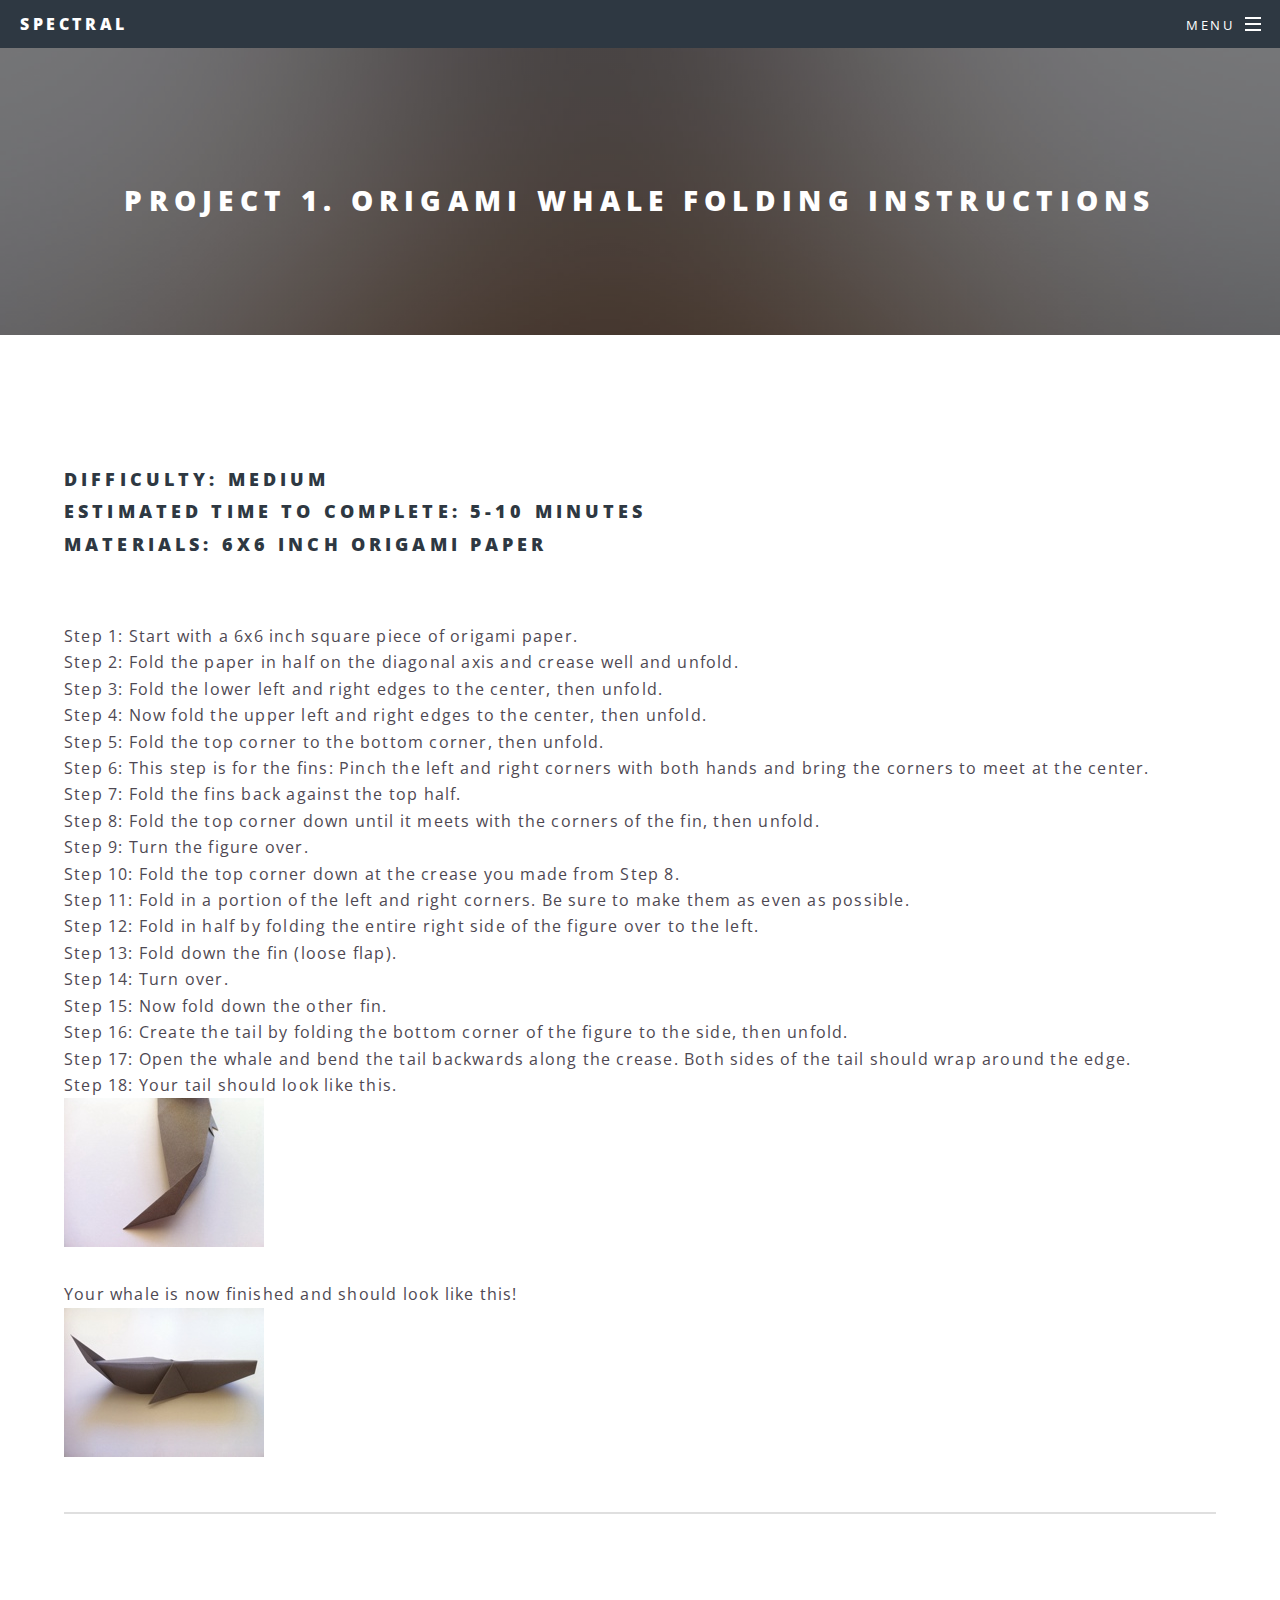
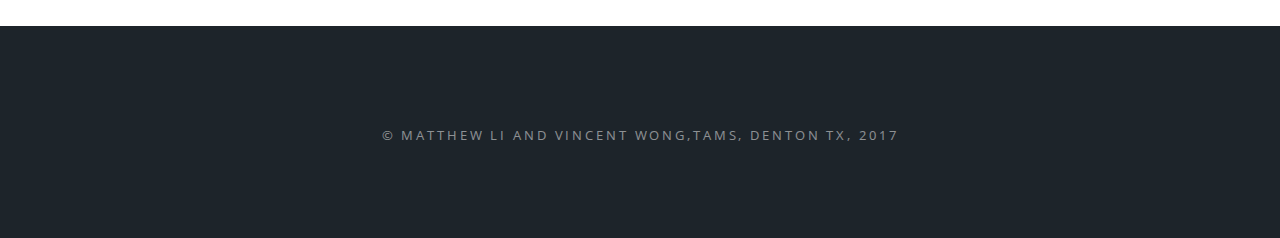
==== commit 39c69406: "fixed pics" ====
--- a/project1.html
+++ b/project1.html
@@ -28,8 +28,7 @@
 											<li><a href="project1.html">project 1</a></li>
 											<li><a href="project2.html">project 2</a></li>
 											<li><a href="project3.html">project 3</a></li>
-											<li><a href="project4.html">project 4</a></li>
-											<li><a href="project5.html">project 5</a></li>
+											
 										</ul>
 									</div>
 								</li>
@@ -49,14 +48,14 @@
 								<h3><p> 
 						<br>Difficulty: Medium 
 						<br>Estimated time to Complete: 5-10 Minutes
-						<br>Materials:Oragami Paper</p></h3>
+						<br>Materials: 6x6 inch Origami Paper</p></h3>
 								
-						<br>Step 1: Start with a 6x6 inch square of paper. 
+						<br>Step 1: Start with a 6x6 inch square piece of origami paper. 
 						<br>Step 2: Fold the paper in half on the diagonal axis and crease well and unfold.
 						<br>Step 3: Fold the lower left and right edges to the center, then unfold.
 						<br>Step 4: Now fold the upper left and right edges to the center, then unfold.
 						<br>Step 5: Fold the top corner to the bottom corner, then unfold.
-						<br>Step 6: This step is for the fins. Pinch the left and right corners with both hands and bring the corners to meet at the center.
+						<br>Step 6: This step is for the fins: Pinch the left and right corners with both hands and bring the corners to meet at the center.
 						<br>Step 7: Fold the fins back against the top half.
 						<br>Step 8: Fold the top corner down until it meets with the corners of the fin, then unfold.
 						<br>Step 9: Turn the figure over.
@@ -69,9 +68,9 @@
 						<br>Step 16: Create the tail by folding the bottom corner of the figure to the side, then unfold.
 						<br>Step 17:  Open the whale and bend the tail backwards along the crease. Both sides of the tail should wrap around the edge.
 						<br>Step 18: Your tail should look like this.
-						<br><img src="images/whale18.png"></br>
-						<br>Your finished whale should look like this!
-						<br><img src="images/whale19.png">
+						<br><div class="thumbnail"><img src="images/whale18.png"></br></div>
+						<br>Your whale is now finished and should look like this!
+						<br><div class="thumbnail"><img src="images/whale19.png"></div>
 </p>
 
 								<hr />
--- a/assets/css/main.css
+++ b/assets/css/main.css
@@ -1946,7 +1946,7 @@
 			border-radius: 3px;
 			display: block;
 		}
-
+		
 		.image.left {
 			float: left;
 			margin: 0 2em 2em 0;
@@ -1978,7 +1978,20 @@
 			}
 
 /* List */
-
+		.thumbnail img {
+    -webkit-transition: all 1s ease; /* Safari and Chrome */
+    -moz-transition: all 1s ease; /* Firefox */
+    -ms-transition: all 1s ease; /* IE 9 */
+    -o-transition: all 1s ease; /* Opera */
+    transition: all 1s ease;
+					}
+					.thumbnail:hover img {
+    -webkit-transform:scale(2); /* Safari and Chrome */
+    -moz-transform:scale(2); /* Firefox */
+    -ms-transform:scale(2); /* IE 9 */
+    -o-transform:scale(2); /* Opera */
+     transform:scale(2);
+									}
 	ol {
 		list-style: decimal;
 		margin: 0 0 2em 0;
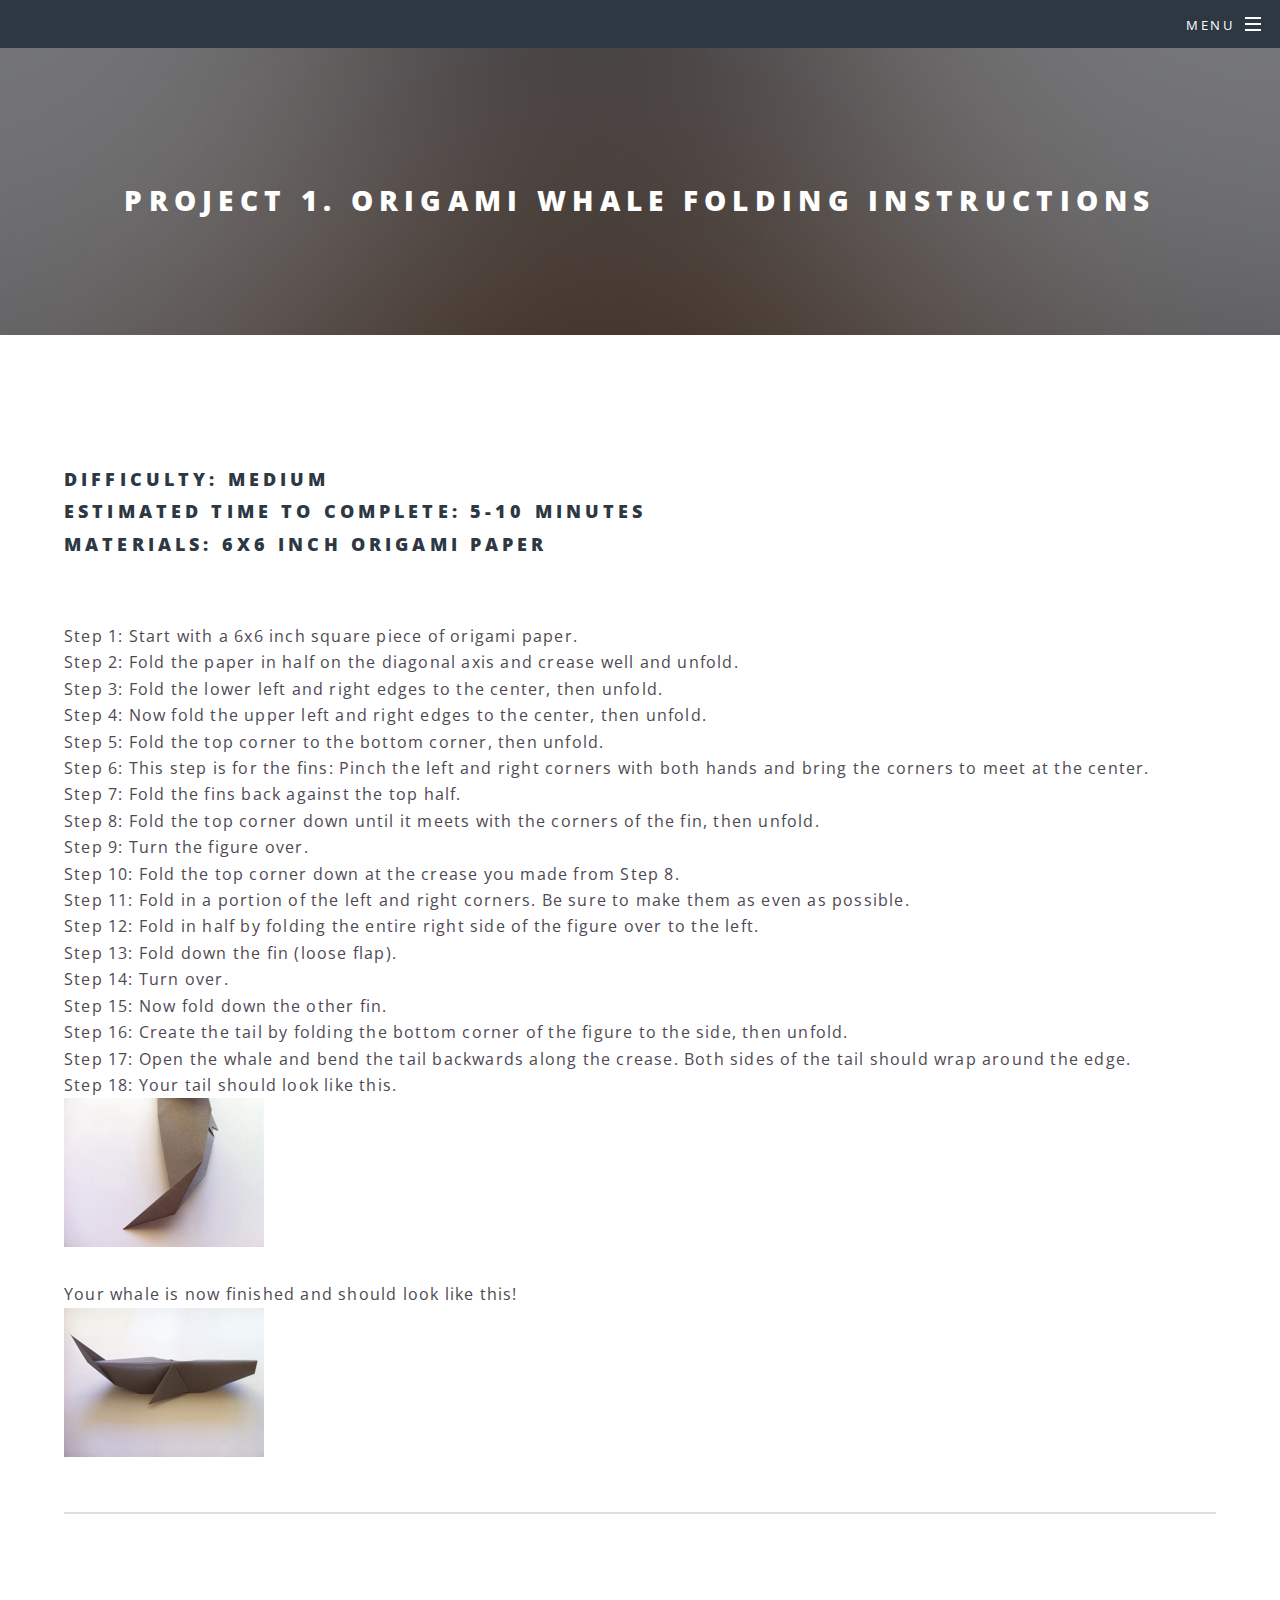
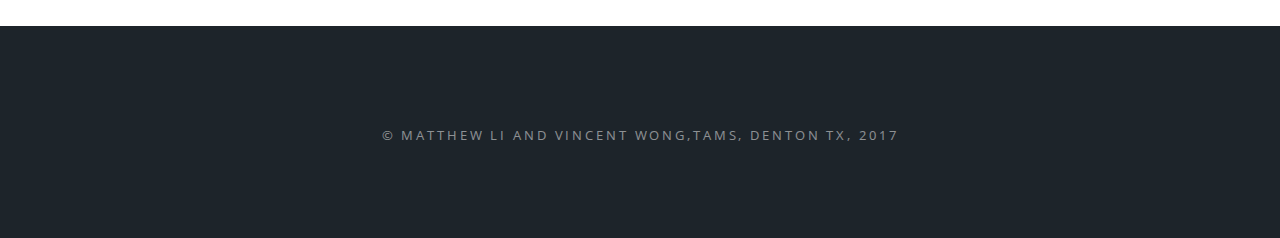
==== commit eba9fdd2: "removed spectral" ====
--- a/project1.html
+++ b/project1.html
@@ -17,7 +17,7 @@
 
 				<!-- Header -->
 					<header id="header">
-						<h1><a href="index.html">Spectral</a></h1>
+						
 						<nav id="nav">
 							<ul>
 								<li class="special">
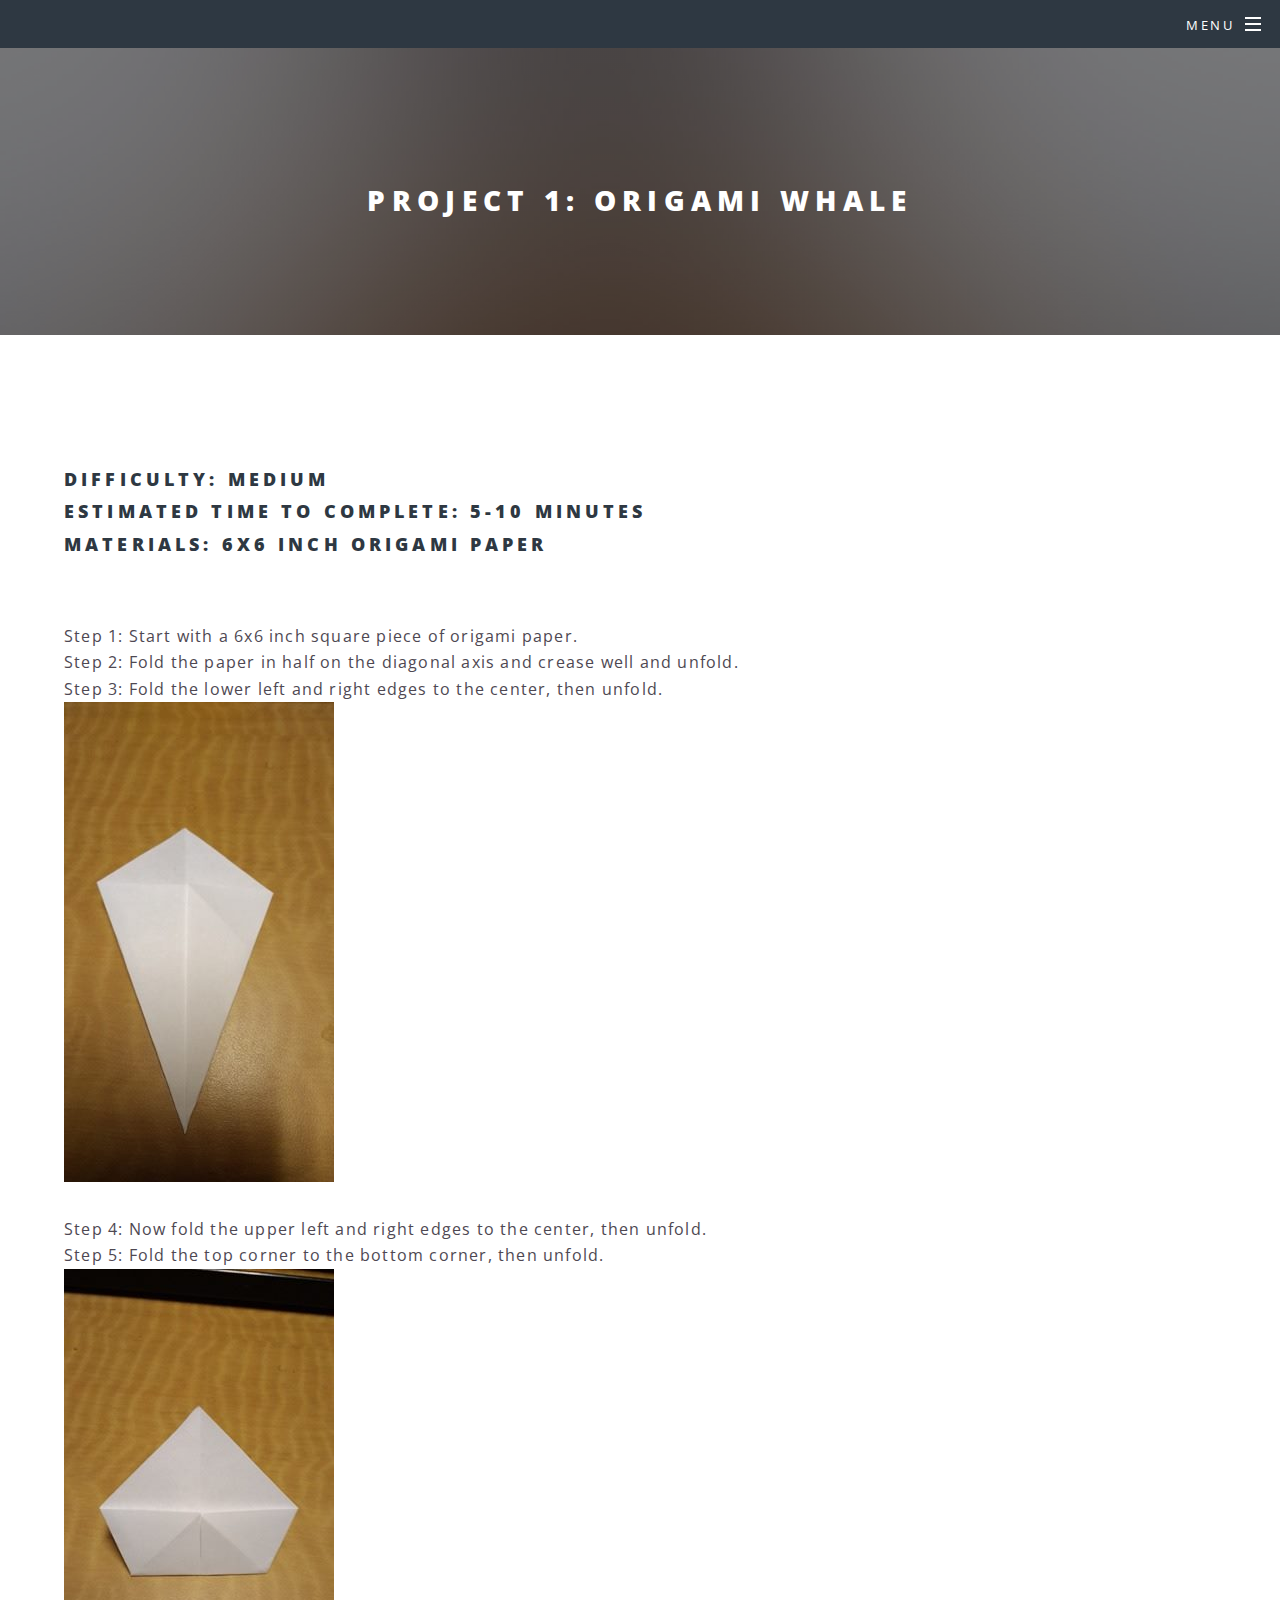
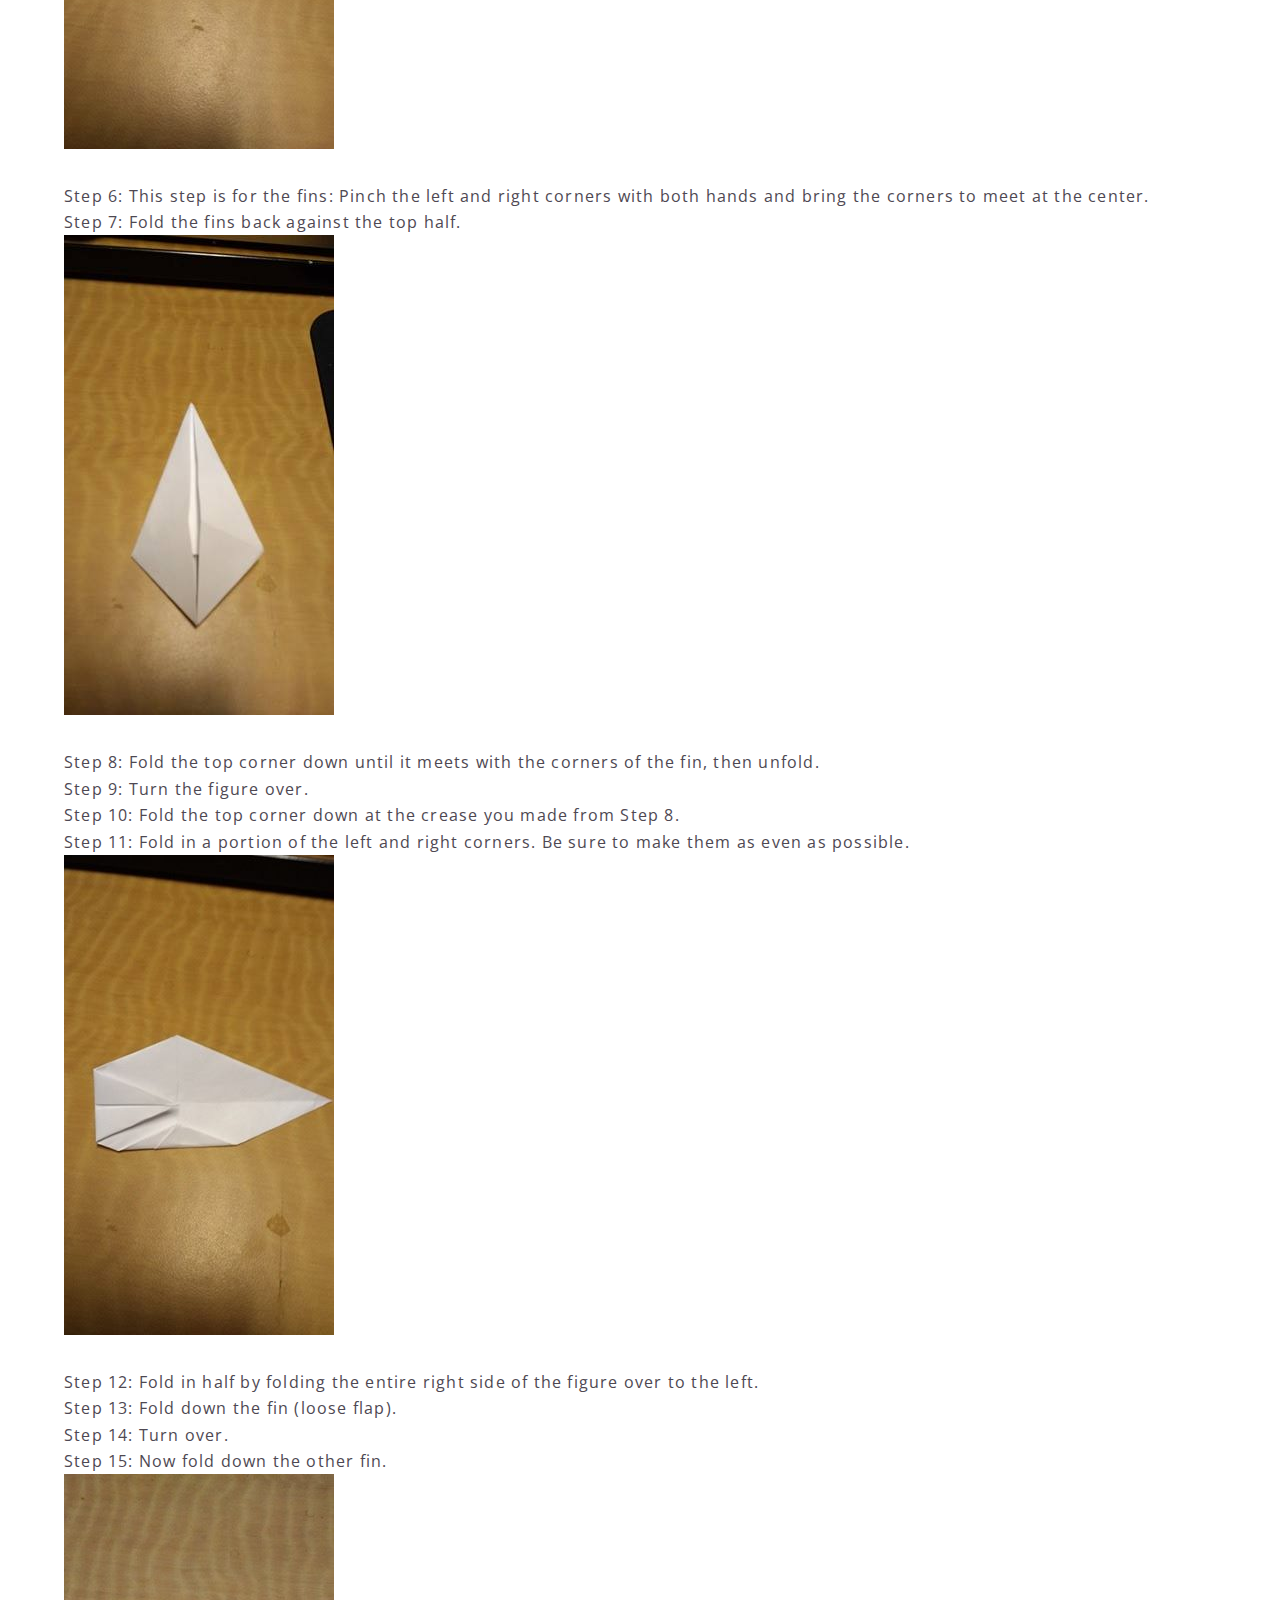
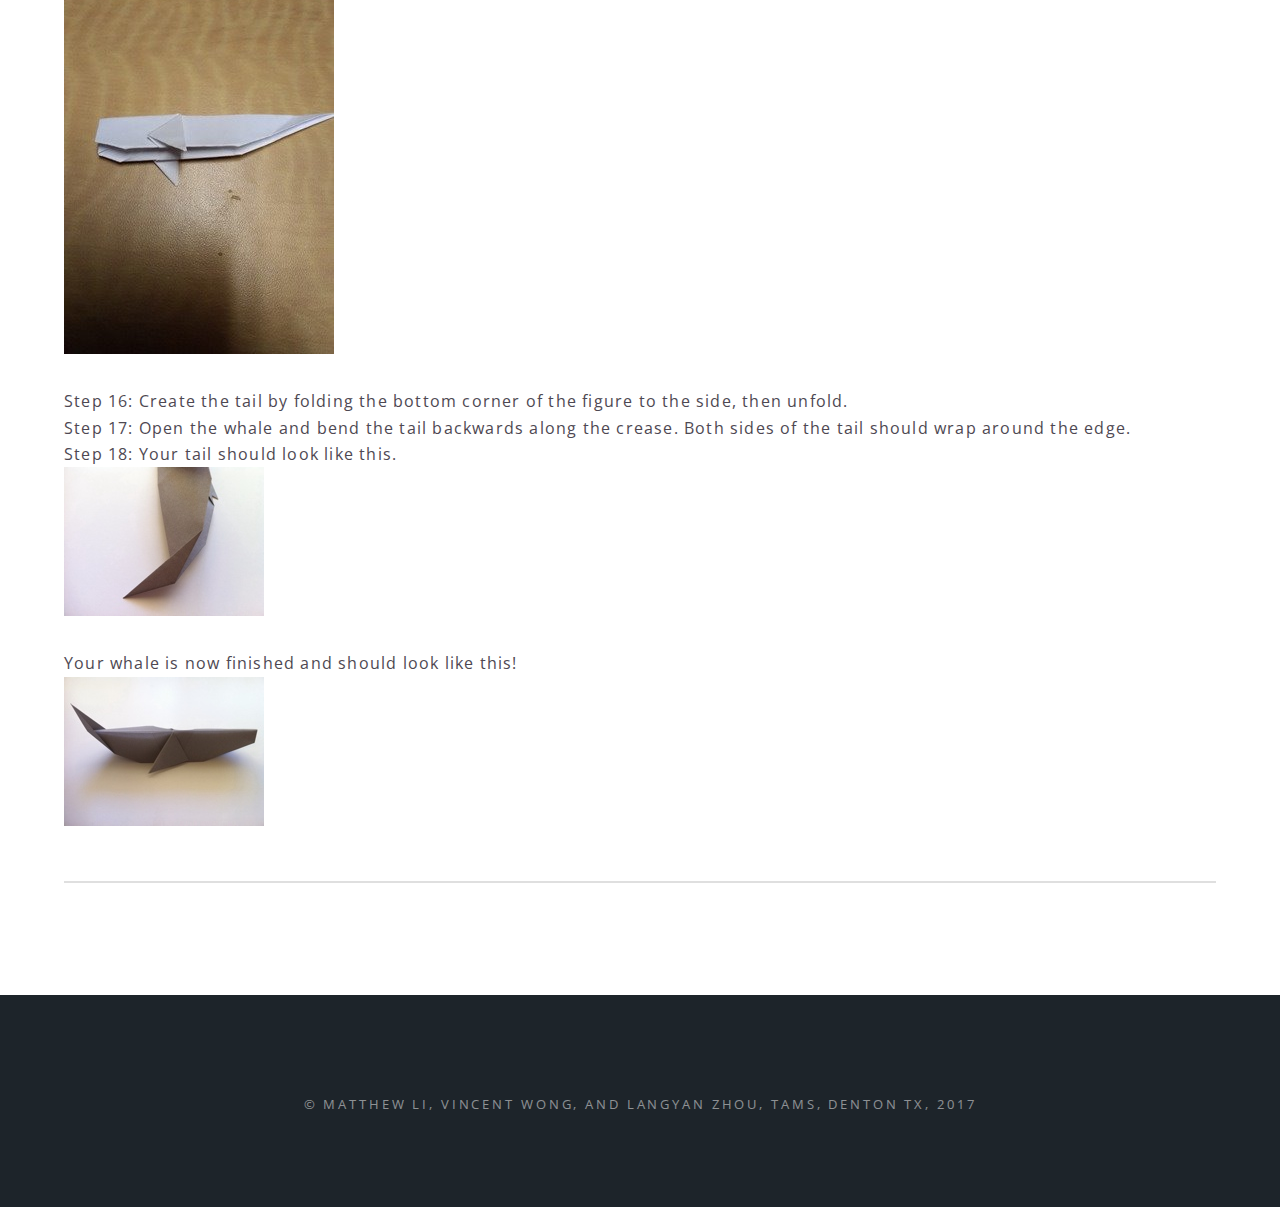
==== commit 4a2f6777: "whale pics" ====
--- a/project1.html
+++ b/project1.html
@@ -39,7 +39,7 @@
 				<!-- Main -->
 					<article id="main">
 						<header>
-							<h2>Project 1. Origami Whale Folding Instructions</h2>
+							<h2>Project 1: Origami Whale</h2>
 							
 						</header>
 						<section class="wrapper style5">
@@ -53,18 +53,23 @@
 						<br>Step 1: Start with a 6x6 inch square piece of origami paper. 
 						<br>Step 2: Fold the paper in half on the diagonal axis and crease well and unfold.
 						<br>Step 3: Fold the lower left and right edges to the center, then unfold.
+						<br><div class="thumbnail"><img src="images/whale1.jpg"></br></div>
 						<br>Step 4: Now fold the upper left and right edges to the center, then unfold.
 						<br>Step 5: Fold the top corner to the bottom corner, then unfold.
+						<br><div class="thumbnail"><img src="images/whale2.jpg"></br></div>
 						<br>Step 6: This step is for the fins: Pinch the left and right corners with both hands and bring the corners to meet at the center.
 						<br>Step 7: Fold the fins back against the top half.
+						<br><div class="thumbnail"><img src="images/whale3.jpg"></br></div>
 						<br>Step 8: Fold the top corner down until it meets with the corners of the fin, then unfold.
 						<br>Step 9: Turn the figure over.
 						<br>Step 10: Fold the top corner down at the crease you made from Step 8.
 						<br>Step 11: Fold in a portion of the left and right corners. Be sure to make them as even as possible.
+						<br><div class="thumbnail"><img src="images/whale4.jpg"></br></div>
 						<br>Step 12: Fold in half by folding the entire right side of the figure over to the left.
 						<br>Step 13: Fold down the fin (loose flap).
 						<br>Step 14: Turn over.
 						<br>Step 15: Now fold down the other fin.
+						<br><div class="thumbnail"><img src="images/whale5.jpg"></br></div>
 						<br>Step 16: Create the tail by folding the bottom corner of the figure to the side, then unfold.
 						<br>Step 17:  Open the whale and bend the tail backwards along the crease. Both sides of the tail should wrap around the edge.
 						<br>Step 18: Your tail should look like this.
@@ -84,7 +89,7 @@
 					<footer id="footer">
 						
 						<ul class="copyright">
-							<li>&copy; Matthew Li and Vincent Wong,TAMS, Denton TX, 2017</li>
+							<li>&copy; Matthew Li, Vincent Wong, and Langyan Zhou, TAMS, Denton TX, 2017</li>
 						</ul>
 					</footer>
 
